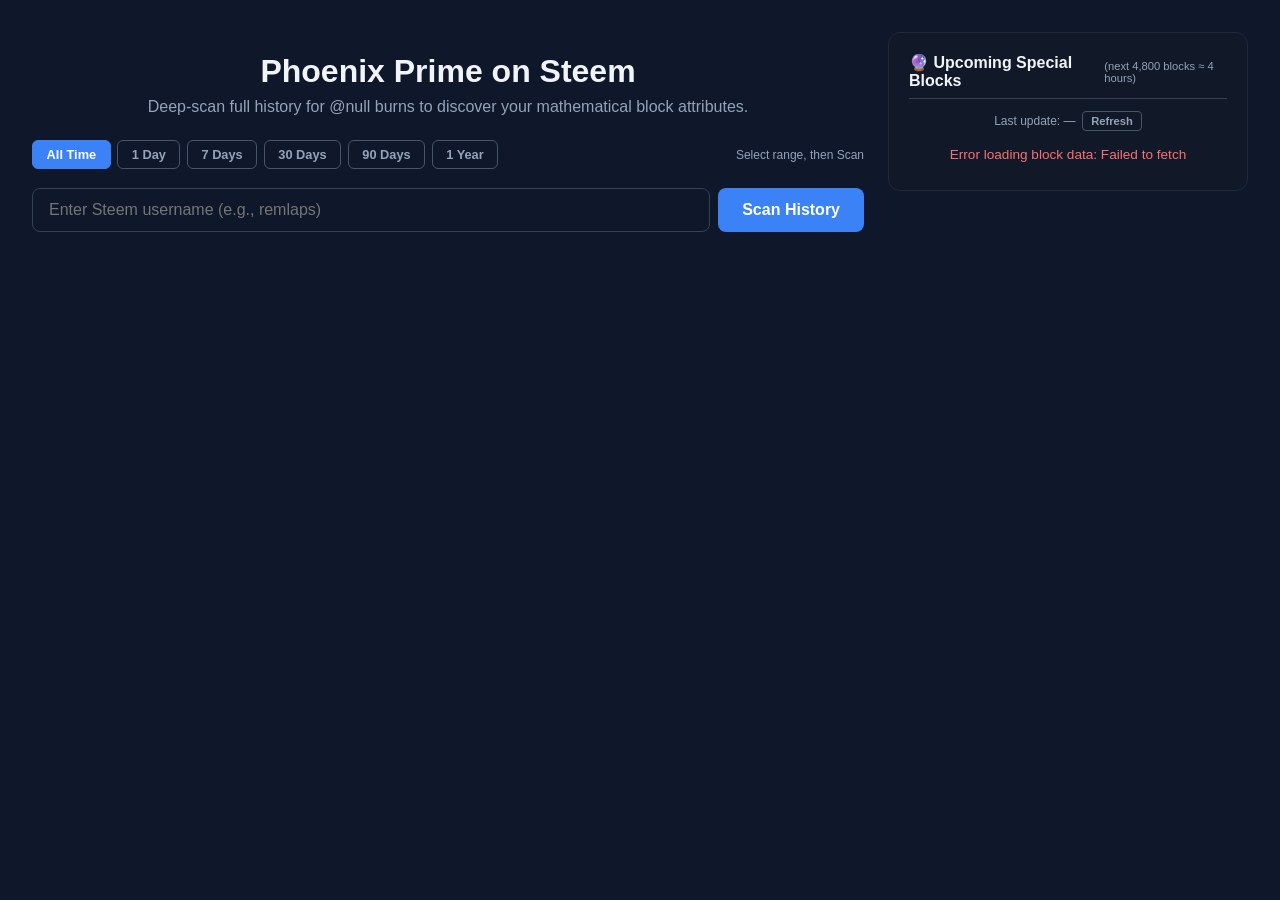
==== index.html @ 9757ebfd "refactor: parallelize burn-king scan with concurrent block fetching Replace sequential burn-king det" ====
<!DOCTYPE html>
<html lang="en">
<head>
    <meta charset="UTF-8">
    <meta name="viewport" content="width=device-width, initial-scale=1.0">
    <title>Phoenix Prime on Steem</title>
    <style>
        :root {
            --bg-color: #0f172a;
            --card-bg: #1e293b;
            --text-main: #f8fafc;
            --text-muted: #94a3b8;
            --accent: #3b82f6;
            --accent-gold: #f59e0b;
            --color-prime: #818cf8; --bg-prime: #1e1b4b; --border-prime: #4338ca;
            --color-fib: #34d399; --bg-fib: #064e3b; --border-fib: #047857;
            --color-mile: #fb923c; --bg-mile: #7c2d12; --border-mile: #9a3412;
            --color-bin: #4ade80; --bg-bin: #14532d; --border-bin: #15803d;
            --color-even: #a7f3d0; --bg-even: #065f46; --border-even: #047857;
            --color-odd: #fbcfe8; --bg-odd: #831843; --border-odd: #9d174d;
            --color-pal: #f472b6; --bg-pal: #500724; --border-pal: #701a75;
            --color-harshad: #67e8f9; --bg-harshad: #164e63; --border-harshad: #0e7490;
            --color-biclass: #c084fc; --bg-biclass: #3b0764; --border-biclass: #581c87;
            --color-radar: #38bdf8; --bg-radar: #0c4a6e; --border-radar: #0369a1;
            --color-happy: #34d399; --bg-happy: #14532d; --border-happy: #166534;
            --color-bookend: #93c5fd; --bg-bookend: #1e3a8a; --border-bookend: #1d4ed8;
            --color-mill: #f43f5e; --bg-mill: #4c0519; --border-mill: #9f1239;
            --color-zeroes4: #e2e8f0; --bg-zeroes4: #334155; --border-zeroes4: #475569;
            --color-zeroes5: #e2e8f0; --bg-zeroes5: #334155; --border-zeroes5: #475569;
            --color-zeroes6: #e2e8f0; --bg-zeroes6: #334155; --border-zeroes6: #475569;
            --color-zeroes7: #e2e8f0; --bg-zeroes7: #334155; --border-zeroes7: #475569;
            --color-zeroes8: #e2e8f0; --bg-zeroes8: #334155; --border-zeroes8: #475569;
            --color-kind5: #a855f7; --bg-kind5: #2e1065; --border-kind5: #6b21a8;
            --color-kind6: #a855f7; --bg-kind6: #2e1065; --border-kind6: #6b21a8;
            --color-kind7: #a855f7; --bg-kind7: #2e1065; --border-kind7: #6b21a8;
            --color-kind8: #a855f7; --bg-kind8: #2e1065; --border-kind8: #6b21a8;
            --color-kind9: #a855f7; --bg-kind9: #2e1065; --border-kind9: #6b21a8;
            --color-mirror3: #f97316; --bg-mirror3: #7c2d12; --border-mirror3: #9a3412;
            --color-mirror4: #f97316; --bg-mirror4: #7c2d12; --border-mirror4: #9a3412;
            --color-bookend4: #60a5fa; --bg-bookend4: #1e3a8a; --border-bookend4: #1d4ed8;
            --color-straight: #2dd4bf; --bg-straight: #134e4a; --border-straight: #0f766e;
            --color-straight-ext: #2dd4bf; --bg-straight-ext: #134e4a; --border-straight-ext: #0f766e;
            --color-unstraight5: #2dd4bf; --bg-unstraight5: #134e4a; --border-unstraight5: #0f766e;
            --color-unstraight-ext: #2dd4bf; --bg-unstraight-ext: #134e4a; --border-unstraight-ext: #0f766e;
            --color-fullhouse: #fbbf24; --bg-fullhouse: #451a03; --border-fullhouse: #78350f;
            --color-fullhouse-ext: #fbbf24; --bg-fullhouse-ext: #451a03; --border-fullhouse-ext: #78350f;
            --color-std: #cbd5e1; --bg-std: #334155; --border-std: #475569;
            --color-twin: #f0abfc; --bg-twin: #4a0e4e; --border-twin: #86198f;
        }
        * { box-sizing: border-box; }
        body { font-family: -apple-system, BlinkMacSystemFont, "Segoe UI", Roboto, sans-serif; background-color: var(--bg-color); color: var(--text-main); margin: 0; padding: 2rem; display: flex; justify-content: center; }
        .app-layout { display: flex; gap: 1.5rem; max-width: 1400px; width: 100%; align-items: flex-start; }
        .main-content { flex: 1; min-width: 0; }
        .sidebar { width: 360px; flex-shrink: 0; position: sticky; top: 2rem; max-height: calc(100vh - 4rem); overflow-y: auto; }
        .container { max-width: 1000px; width: 100%; }
        header { text-align: center; margin-bottom: 1.5rem; }
        h1 { margin-bottom: 0.5rem; color: #f1f5f9; }
        p { color: var(--text-muted); margin-top: 0; }
       .search-box { display: flex; gap: 0.5rem; margin-bottom: 0.75rem; flex-wrap: wrap; }
        input { flex: 1; min-width: 180px; padding: 0.75rem 1rem; border-radius: 0.5rem; border: 1px solid #334155; background-color: #0f172a; color: white; font-size: 1rem; }
        button { padding: 0.75rem 1.5rem; border-radius: 0.5rem; border: none; background-color: var(--accent); color: white; font-size: 1rem; font-weight: 600; cursor: pointer; }
        button:hover { background-color: #2563eb; }
        button:disabled { background-color: #475569; cursor: not-allowed; }
        .filter-bar { display: flex; gap: 0.4rem; margin-bottom: 1.2rem; flex-wrap: wrap; }
        .filter-btn { padding: 0.35rem 0.85rem; font-size: 0.8rem; font-weight: 600; border-radius: 0.375rem; border: 1px solid #475569; background-color: transparent; color: var(--text-muted); cursor: pointer; transition: all 0.15s ease; }
        .filter-btn:hover { border-color: var(--accent); color: var(--text-main); }
        .filter-btn.active { background-color: var(--accent); color: white; border-color: var(--accent); }
        .filter-btn:disabled { opacity: 0.4; cursor: not-allowed; }
       .summary-dashboard { background-color: #111827; border: 1px solid #1f2937; border-radius: 0.75rem; padding: 1.5rem; margin-bottom: 2rem; display: none; }
       .summary-title { font-size: 1.1rem; font-weight: 600; color: #f3f4f6; margin-bottom: 1rem; border-bottom: 1px solid #374151; padding-bottom: 0.5rem; }
       .summary-grid { display: grid; grid-template-columns: repeat(auto-fit, minmax(140px, 1fr)); gap: 0.75rem; }
       .summary-stat { background-color: var(--card-bg); border: 1px solid #334155; border-radius: 0.5rem; padding: 0.5rem; text-align: center; transition: opacity 0.2s ease; }
       .summary-stat.hidden-zero { display: none; }
       .stat-label { font-size: 0.7rem; font-weight: 700; text-transform: uppercase; letter-spacing: 0.05em; margin-bottom: 0.25rem; white-space: nowrap; overflow: hidden; text-overflow: ellipsis; }
       .stat-val { font-size: 1.25rem; font-weight: 700; }
       .lbl-total { color: #f8fafc; }.lbl-prime { color: var(--color-prime); }
       .lbl-fib { color: var(--color-fib); }.lbl-mile { color: var(--color-mile); }
       .lbl-bin { color: var(--color-bin); }.lbl-even { color: var(--color-even); }
       .lbl-odd { color: var(--color-odd); }.lbl-pal { color: var(--color-pal); }
       .lbl-harshad { color: var(--color-harshad); }.lbl-biclass { color: var(--color-biclass); }
       .lbl-radar { color: var(--color-radar); }.lbl-happy { color: var(--color-happy); }
       .lbl-bookend { color: var(--color-bookend); }.lbl-mill { color: var(--color-mill); }
        .lbl-zeroes4 { color: var(--color-zeroes4); }.lbl-zeroes5 { color: var(--color-zeroes5); }
        .lbl-zeroes6 { color: var(--color-zeroes6); }.lbl-zeroes7 { color: var(--color-zeroes7); }
        .lbl-zeroes8 { color: var(--color-zeroes8); }.lbl-kind5 { color: var(--color-kind5); }
       .lbl-kind6 { color: var(--color-kind6); }.lbl-kind7 { color: var(--color-kind7); }
       .lbl-kind8 { color: var(--color-kind8); }.lbl-kind9 { color: var(--color-kind9); }
       .lbl-mirror3 { color: var(--color-mirror3); }.lbl-mirror4 { color: var(--color-mirror4); }
       .lbl-bookend4 { color: var(--color-bookend4); }
       .lbl-straight { color: var(--color-straight); }
       .lbl-straight-ext { color: var(--color-straight-ext); }
       .lbl-unstraight5 { color: var(--color-unstraight5); }
       .lbl-unstraight-ext { color: var(--color-unstraight-ext); }
       .lbl-fullhouse { color: var(--color-fullhouse); }
       .lbl-fullhouse-ext { color: var(--color-fullhouse-ext); }
       .lbl-std { color: var(--color-std); }
       .lbl-twin { color: var(--color-twin); }
        .results-grid { display: grid; grid-template-columns: repeat(auto-fill, minmax(280px, 1fr)); gap: 1.5rem; }
        .card { background-color: var(--card-bg); border: 1px solid #334155; border-radius: 0.75rem; padding: 1.25rem; display: flex; flex-direction: column; gap: 0.75rem; box-shadow: 0 4px 6px -1px rgb(0 0 / 0.1); }
        .card.king { border-color: var(--accent-gold); box-shadow: 0 0 12px rgba(245, 158, 11, 0.2); }
        .card-top-row { display: flex; justify-content: space-between; align-items: center; }
        .crown-badge { background-color: rgba(245, 158, 11, 0.15); color: var(--accent-gold); padding: 0.2rem 0.5rem; border-radius: 0.25rem; font-size: 0.7rem; font-weight: 700; text-transform: uppercase; }
        .dominance-note { font-size: 0.78rem; color: var(--text-muted); background: rgba(0,0,0,0.2); padding: 0.4rem 0.5rem; border-radius: 0.375rem; }
        .block-num { font-size: 1.25rem; font-weight: 700; color: #e2e8f0; }
        .burn-val { font-family: monospace; font-size: 0.95rem; color: #38bdf8; }
        .badges-container { display: flex; flex-wrap: wrap; gap: 0.4rem; margin-top: 0.5rem; }
        .badge { font-size: 0.7rem; font-weight: 700; padding: 0.25rem 0.5rem; border-radius: 0.25rem; text-transform: uppercase; letter-spacing: 0.05em; }
        .badge-prime { background-color: var(--bg-prime); color: var(--color-prime); border: 1px solid var(--border-prime); }
        .badge-fib { background-color: var(--bg-fib); color: var(--color-fib); border: 1px solid var(--border-fib); }
        .badge-milestone { background-color: var(--bg-mile); color: var(--color-mile); border: 1px solid var(--border-mile); }
        .badge-binary { background-color: var(--bg-bin); color: var(--color-bin); border: 1px solid var(--border-bin); }
        .badge-twin { background-color: var(--bg-twin); color: var(--color-twin); border: 1px solid var(--border-twin); }
        .badge-even { background-color: var(--bg-even); color: var(--color-even); border: 1px solid var(--border-even); }
        .badge-odd { background-color: var(--bg-odd); color: var(--color-odd); border: 1px solid var(--border-odd); }
        .badge-pal { background-color: var(--bg-pal); color: var(--color-pal); border: 1px solid var(--border-pal); }
        .badge-harshad { background-color: var(--bg-harshad); color: var(--color-harshad); border: 1px solid var(--border-harshad); }
        .badge-biclass { background-color: var(--bg-biclass); color: var(--color-biclass); border: 1px solid var(--border-biclass); }
        .badge-radar { background-color: var(--bg-radar); color: var(--color-radar); border: 1px solid var(--border-radar); }
        .badge-happy { background-color: var(--bg-happy); color: var(--color-happy); border: 1px solid var(--border-happy); }
        .badge-bookend { background-color: var(--bg-bookend); color: var(--color-bookend); border: 1px solid var(--border-bookend); }
        .badge-mill { background-color: var(--bg-mill); color: var(--color-mill); border: 1px solid var(--border-mill); }
        .badge-zeroes4 { background-color: var(--bg-zeroes4); color: var(--color-zeroes4); border: 1px solid var(--border-zeroes4); }
        .badge-zeroes5 { background-color: var(--bg-zeroes5); color: var(--color-zeroes5); border: 1px solid var(--border-zeroes5); }
        .badge-zeroes6 { background-color: var(--bg-zeroes6); color: var(--color-zeroes6); border: 1px solid var(--border-zeroes6); }
        .badge-zeroes7 { background-color: var(--bg-zeroes7); color: var(--color-zeroes7); border: 1px solid var(--border-zeroes7); }
        .badge-zeroes8 { background-color: var(--bg-zeroes8); color: var(--color-zeroes8); border: 1px solid var(--border-zeroes8); }
       .badge-kind5 { background-color: var(--bg-kind5); color: var(--color-kind5); border: 1px solid var(--border-kind5); }
       .badge-kind6 { background-color: var(--bg-kind6); color: var(--color-kind6); border: 1px solid var(--border-kind6); }
       .badge-kind7 { background-color: var(--bg-kind7); color: var(--color-kind7); border: 1px solid var(--border-kind7); }
       .badge-kind8 { background-color: var(--bg-kind8); color: var(--color-kind8); border: 1px solid var(--border-kind8); }
       .badge-kind9 { background-color: var(--bg-kind9); color: var(--color-kind9); border: 1px solid var(--border-kind9); }
       .badge-mirror3 { background-color: var(--bg-mirror3); color: var(--color-mirror3); border: 1px solid var(--border-mirror3); }
       .badge-mirror4 { background-color: var(--bg-mirror4); color: var(--color-mirror4); border: 1px solid var(--border-mirror4); }
       .badge-bookend4 { background-color: var(--bg-bookend4); color: var(--color-bookend4); border: 1px solid var(--border-bookend4); }
       .badge-straight { background-color: var(--bg-straight); color: var(--color-straight); border: 1px solid var(--border-straight); }
       .badge-straight-ext { background-color: var(--bg-straight-ext); color: var(--color-straight-ext); border: 1px solid var(--border-straight-ext); }
       .badge-unstraight5 { background-color: var(--bg-unstraight5); color: var(--color-unstraight5); border: 1px solid var(--border-unstraight5); }
       .badge-unstraight-ext { background-color: var(--bg-unstraight-ext); color: var(--color-unstraight-ext); border: 1px solid var(--border-unstraight-ext); }
       .badge-fullhouse { background-color: var(--bg-fullhouse); color: var(--color-fullhouse); border: 1px solid var(--border-fullhouse); }
       .badge-fullhouse-ext { background-color: var(--bg-fullhouse-ext); color: var(--color-fullhouse-ext); border: 1px solid var(--border-fullhouse-ext); }
        .stat-label[title], .badge[title] { cursor: help; }
        .status { text-align: center; color: var(--text-muted); font-style: italic; margin-bottom: 1rem; }
        #toggle-zeroes-btn { margin-bottom: 1rem; }
        .progress-container { width: 100%; max-width: 500px; margin: 0 auto 1rem; background-color: var(--card-bg); border: 1px solid #334155; border-radius: 6px; height: 10px; overflow: hidden; display: none; }
        .progress-bar-fill { height: 100%; width: 0%; background-color: var(--accent); transition: width 0.15s ease-out; }
        .badges-meta-group { width: 100%; margin-bottom: 0.5rem; padding-bottom: 0.5rem; border-bottom: 1px solid #334155; }
        .badges-meta { font-size: 0.8rem; color: var(--text-muted); line-height: 1.4; }
        .badges-meta strong { color: var(--text-main); font-weight: 600; }
        /* Sidebar Styles */
        .sidebar-card { background-color: #111827; border: 1px solid #1f2937; border-radius: 0.75rem; padding: 1.25rem; margin-bottom: 1rem; }
        .sidebar-title { font-size: 1rem; font-weight: 700; color: #f1f5f9; margin-bottom: 0.75rem; border-bottom: 1px solid #374151; padding-bottom: 0.5rem; display: flex; align-items: center; gap: 0.5rem; }
        .sidebar-title .small { font-size: 0.7rem; font-weight: 400; color: var(--text-muted); }
        .sidebar-refresh { font-size: 0.75rem; color: var(--text-muted); text-align: center; margin-bottom: 0.5rem; }
        .sidebar-refresh button { font-size: 0.7rem; padding: 0.2rem 0.5rem; background-color: transparent; border: 1px solid #475569; color: var(--text-muted); border-radius: 0.25rem; cursor: pointer; }
        .sidebar-refresh button:hover { border-color: var(--accent); color: var(--text-main); }
        .sidebar-list { display: flex; flex-direction: column; gap: 0.5rem; }
        .sidebar-item { background-color: var(--card-bg); border: 1px solid #334155; border-radius: 0.5rem; padding: 0.6rem 0.75rem; display: flex; justify-content: space-between; align-items: flex-start; gap: 0.5rem; }
        .sidebar-item-block { font-weight: 700; font-size: 0.85rem; color: #e2e8f0; white-space: nowrap; }
        .sidebar-item-badges { display: flex; flex-wrap: wrap; gap: 0.25rem; justify-content: flex-end; }
        .sidebar-item-badges .badge { font-size: 0.6rem; padding: 0.15rem 0.35rem; }
        .sidebar-loading { color: var(--text-muted); font-size: 0.85rem; text-align: center; padding: 1rem 0; font-style: italic; }
        .sidebar-error { color: #f87171; font-size: 0.85rem; text-align: center; padding: 0.5rem 0; }
        .sidebar-summary { font-size: 0.75rem; color: var(--text-muted); margin-top: 0.5rem; padding-top: 0.5rem; border-top: 1px solid #374151; }
        .sidebar-summary span { color: var(--text-main); font-weight: 600; }
        /* Responsive: stack sidebar below on narrow screens */
        @media (max-width: 1100px) {
            .app-layout { flex-direction: column; }
            .sidebar { width: 100%; position: static; max-height: none; }
        }
    </style>
</head>
<body>
<div class="app-layout">
    <div class="main-content">
        <div class="container">
            <header>
                <h1>Phoenix Prime on Steem</h1>
                <p>Deep-scan full history for @null burns to discover your mathematical block attributes.</p>
            </header>
            <!-- Time Range Filter Buttons (visible before scan; sets the API query window) -->
            <div class="filter-bar" id="filter-bar">
                <button class="filter-btn active" data-days="0" onclick="setTimeRange(0)">All Time</button>
                <button class="filter-btn" data-days="1" onclick="setTimeRange(1)">1 Day</button>
                <button class="filter-btn" data-days="7" onclick="setTimeRange(7)">7 Days</button>
                <button class="filter-btn" data-days="30" onclick="setTimeRange(30)">30 Days</button>
                <button class="filter-btn" data-days="90" onclick="setTimeRange(90)">90 Days</button>
                <button class="filter-btn" data-days="365" onclick="setTimeRange(365)">1 Year</button>
                <span style="font-size:0.75rem;color:var(--text-muted);margin-left:auto;align-self:center;">Select range, then Scan</span>
            </div>
            <div class="search-box">
                <input type="text" id="username" placeholder="Enter Steem username (e.g., remlaps)" value="" onkeydown="if(event.key==='Enter')scanBurnHistory()">
                <button id="scan-btn" onclick="scanBurnHistory()">Scan History</button>
            </div>
            <div id="status" class="status"></div>
            <div id="progress-container" class="progress-container"><div id="progress-bar-fill" class="progress-bar-fill"></div></div>
            <div id="summary-dashboard" class="summary-dashboard">
                <div class="summary-title">Phoenix Prime Metrics Summary</div>
                <div id="summary-meta" style="display: flex; gap: 1.5rem; flex-wrap: wrap; margin: -0.25rem 0 0.75rem 0; font-size: 0.85rem; color: var(--text-muted);">
                    <span>Account: <strong id="summary-account" style="color: var(--text-main);">—</strong></span>
                    <span>Time Range: <strong id="summary-range" style="color: var(--text-main);">—</strong></span>
                </div>
                <p style="color: var(--text-muted); font-size: 0.8rem; margin: -0.5rem 0 1rem 0; font-style: italic;">Note: Blocks can have multiple mathematical/structural properties, so category counts may overlap (sum may exceed total).</p>
                <button id="toggle-zeroes-btn" onclick="toggleZeroEntries()" style="padding: 0.4rem 1rem; font-size: 0.8rem; margin-bottom: 1rem; background-color: #475569;">Hide Zero Entries</button>
                <div class="summary-grid">
                    <div class="summary-stat" style="border-color: #4b5563;"><div class="stat-label lbl-total" title="Total number of blocks where you were the BurnMaxxer.">Total Burned</div><div id="stat-total" class="stat-val">0</div></div>
                    <div class="summary-stat" style="border-color: var(--border-even);"><div class="stat-label lbl-even" title="Block number is evenly divisible by 2.">Even</div><div id="stat-even" class="stat-val">0</div></div>
                    <div class="summary-stat" style="border-color: var(--border-odd);"><div class="stat-label lbl-odd" title="Block number is not evenly divisible by 2.">Odd</div><div id="stat-odd" class="stat-val">0</div></div>
                    <div class="summary-stat" style="border-color: var(--border-pal);"><div class="stat-label lbl-pal" title="Block number reads the same forwards and backwards.">Palindrome</div><div id="stat-pal" class="stat-val">0</div></div>
                    <div class="summary-stat" style="border-color: var(--border-harshad);"><div class="stat-label lbl-harshad" title="Block number is divisible by the sum of its own digits.">Harshad</div><div id="stat-harshad" class="stat-val">0</div></div>
                    <div class="summary-stat" style="border-color: var(--border-biclass);"><div class="stat-label lbl-biclass" title="Block number uses exactly two distinct digits.">Bi-Class</div><div id="stat-biclass" class="stat-val">0</div></div>
                    <div class="summary-stat" style="border-color: var(--border-radar);"><div class="stat-label lbl-radar" title="Block number's first half equals its second half.">Radar</div><div id="stat-radar" class="stat-val">0</div></div>
                    <div class="summary-stat" style="border-color: var(--border-happy);"><div class="stat-label lbl-happy" title="Repeated sum-of-squares of digits eventually reaches 1.">Happy Block</div><div id="stat-happy" class="stat-val">0</div></div>
                    <div class="summary-stat" style="border-color: var(--border-bookend);"><div class="stat-label lbl-bookend" title="First 3 digits match the last 3 digits.">3-Dig Bookend</div><div id="stat-bookend" class="stat-val">0</div></div>
                    <div class="summary-stat" style="border-color: var(--border-mill);"><div class="stat-label lbl-mill" title="Block number is evenly divisible by 1000.">Millennium</div><div id="stat-mill" class="stat-val">0</div></div>
                    <div class="summary-stat" style="border-color: var(--border-zeroes4);"><div class="stat-label lbl-zeroes4" title="Block number ends with at least 4 trailing zeros.">4+ Zeroes</div><div id="stat-zeroes4" class="stat-val">0</div></div>
                    <div class="summary-stat" style="border-color: var(--border-zeroes5);"><div class="stat-label lbl-zeroes5" title="Block number ends with at least 5 trailing zeros.">5+ Zeroes</div><div id="stat-zeroes5" class="stat-val">0</div></div>
                    <div class="summary-stat" style="border-color: var(--border-zeroes6);"><div class="stat-label lbl-zeroes6" title="Block number ends with at least 6 trailing zeros.">6+ Zeroes</div><div id="stat-zeroes6" class="stat-val">0</div></div>
                    <div class="summary-stat" style="border-color: var(--border-zeroes7);"><div class="stat-label lbl-zeroes7" title="Block number ends with at least 7 trailing zeros.">7+ Zeroes</div><div id="stat-zeroes7" class="stat-val">0</div></div>
                    <div class="summary-stat" style="border-color: var(--border-zeroes8);"><div class="stat-label lbl-zeroes8" title="Block number ends with at least 8 trailing zeros.">8+ Zeroes</div><div id="stat-zeroes8" class="stat-val">0</div></div>
                    <div class="summary-stat" style="border-color: var(--border-kind5);"><div class="stat-label lbl-kind5" title="A single digit appears at least 5 times in the block number.">5+ Of A Kind</div><div id="stat-kind5" class="stat-val">0</div></div>
                    <div class="summary-stat" style="border-color: var(--border-kind6);"><div class="stat-label lbl-kind6" title="A single digit appears at least 6 times in the block number.">6+ Of A Kind</div><div id="stat-kind6" class="stat-val">0</div></div>
                    <div class="summary-stat" style="border-color: var(--border-kind7);"><div class="stat-label lbl-kind7" title="A single digit appears at least 7 times in the block number.">7+ Of A Kind</div><div id="stat-kind7" class="stat-val">0</div></div>
                    <div class="summary-stat" style="border-color: var(--border-kind8);"><div class="stat-label lbl-kind8" title="A single digit appears at least 8 times in the block number.">8+ Of A Kind</div><div id="stat-kind8" class="stat-val">0</div></div>
                    <div class="summary-stat" style="border-color: var(--border-kind9);"><div class="stat-label lbl-kind9" title="A single digit appears at least 9 times in the block number.">9+ Of A Kind</div><div id="stat-kind9" class="stat-val">0</div></div>
                    <div class="summary-stat" style="border-color: var(--border-bookend4);"><div class="stat-label lbl-bookend4" title="First 4 digits match the last 4 digits.">4-Dig Bookend</div><div id="stat-bookend4" class="stat-val">0</div></div>
                    <div class="summary-stat" style="border-color: var(--border-mirror3);"><div class="stat-label lbl-mirror3" title="3-digit mirrored straight (e.g., 123321 or 321123).">Mirror 3-Straight</div><div id="stat-mirror3" class="stat-val">0</div></div>
                    <div class="summary-stat" style="border-color: var(--border-mirror4);"><div class="stat-label lbl-mirror4" title="4-digit ascending/descending straight followed by same in reverse (e.g., 1234321, 43211234).">Mirror 4-Straight</div><div id="stat-mirror4" class="stat-val">0</div></div>
                    <div class="summary-stat" style="border-color: var(--border-straight);"><div class="stat-label lbl-straight" title="Block number contains 5 consecutive ascending or descending digits (e.g., 12345, 54321).">Straight</div><div id="stat-straight" class="stat-val">0</div></div>
                    <div class="summary-stat" style="border-color: var(--border-straight-ext);"><div class="stat-label lbl-straight-ext" title="Block number contains 6 consecutive ascending or descending digits.">Straight-6</div><div id="stat-straight6" class="stat-val">0</div></div>
                    <div class="summary-stat" style="border-color: var(--border-straight-ext);"><div class="stat-label lbl-straight-ext" title="Block number contains 7 consecutive ascending or descending digits.">Straight-7</div><div id="stat-straight7" class="stat-val">0</div></div>
                    <div class="summary-stat" style="border-color: var(--border-straight-ext);"><div class="stat-label lbl-straight-ext" title="Block number contains 8 consecutive ascending or descending digits.">Straight-8</div><div id="stat-straight8" class="stat-val">0</div></div>
                    <div class="summary-stat" style="border-color: var(--border-straight-ext);"><div class="stat-label lbl-straight-ext" title="Block number contains 9 consecutive ascending or descending digits.">Straight-9</div><div id="stat-straight9" class="stat-val">0</div></div>
                    <div class="summary-stat" style="border-color: var(--border-unstraight5);"><div class="stat-label lbl-unstraight5" title="Block number contains 5 non-consecutive digits that form a straight (e.g., 35142 contains 1,2,3,4,5).">UnStr 5</div><div id="stat-unstraight5" class="stat-val">0</div></div>
                    <div class="summary-stat" style="border-color: var(--border-unstraight-ext);"><div class="stat-label lbl-unstraight-ext" title="Block number contains 6 non-consecutive digits that form a straight (e.g., 546372 contains 2,3,4,5,6,7).">UnStr 6</div><div id="stat-unstraight6" class="stat-val">0</div></div>
                    <div class="summary-stat" style="border-color: var(--border-unstraight-ext);"><div class="stat-label lbl-unstraight-ext" title="Block number contains 7 non-consecutive digits that form a straight.">UnStr 7</div><div id="stat-unstraight7" class="stat-val">0</div></div>
                    <div class="summary-stat" style="border-color: var(--border-unstraight-ext);"><div class="stat-label lbl-unstraight-ext" title="Block number contains 8 non-consecutive digits that form a straight.">UnStr 8</div><div id="stat-unstraight8" class="stat-val">0</div></div>
                    <div class="summary-stat" style="border-color: var(--border-unstraight-ext);"><div class="stat-label lbl-unstraight-ext" title="Block number contains 9 non-consecutive digits that form a straight.">UnStr 9</div><div id="stat-unstraight9" class="stat-val">0</div></div>
                    <div class="summary-stat" style="border-color: var(--border-fullhouse);"><div class="stat-label lbl-fullhouse" title="3 of one digit and 2 of another (e.g., 33344, 55522).">Full House 3-2</div><div id="stat-fullhouse" class="stat-val">0</div></div>
                    <div class="summary-stat" style="border-color: var(--border-fullhouse-ext);"><div class="stat-label lbl-fullhouse-ext" title="4+3 of two distinct digits.">Full House 4-3</div><div id="stat-fullhouse-ext" class="stat-val">0</div></div>
                    <div class="summary-stat" style="border-color: var(--border-straight-ext);"><div class="stat-label lbl-straight-ext" title="5+4 of two distinct digits.">Full House 5-4</div><div id="stat-fullhouse5-4" class="stat-val">0</div></div>
                    <div class="summary-stat" style="border-color: var(--border-prime);"><div class="stat-label lbl-prime" title="Block number has no positive divisors other than 1 and itself.">Phoenix Prime</div><div id="stat-prime" class="stat-val">0</div></div>
                    <div class="summary-stat" style="border-color: var(--border-twin);"><div class="stat-label lbl-twin" title="Block number p where p-2 or p+2 is also prime (twin prime).">Twin Prime</div><div id="stat-twin" class="stat-val">0</div></div>
                    <div class="summary-stat" style="border-color: var(--border-fib);"><div class="stat-label lbl-fib" title="Block number is part of the Fibonacci sequence.">Fibonacci</div><div id="stat-fib" class="stat-val">0</div></div>
                    <div class="summary-stat" style="border-color: var(--border-mile);"><div class="stat-label lbl-mile" title="Block number is evenly divisible by 100.">Century</div><div id="stat-mile" class="stat-val">0</div></div>
                    <div class="summary-stat" style="border-color: var(--border-bin);"><div class="stat-label lbl-bin" title="Block number consists only of digits 0 and 1.">Binary</div><div id="stat-bin" class="stat-val">0</div></div>
                    <div class="summary-stat" style="border-color: var(--border-std);"><div class="stat-label lbl-std" title="Block has no special mathematical or structural traits.">Standard</div><div id="stat-std" class="stat-val">0</div></div>
                    <div class="summary-stat" style="border-color: var(--accent-gold);"><div class="stat-label" style="color: var(--accent-gold);" title="You burned more of this asset than any other account in this block.">BurnMaxxer</div><div id="stat-king" class="stat-val">0</div></div>
                </div>
            </div>
            <div id="results" class="results-grid"></div>
        </div>
    </div>
    <!-- Sidebar -->
    <div class="sidebar">
        <div class="sidebar-card">
            <div class="sidebar-title">🔮 Upcoming Special Blocks <span class="small">(next 4,800 blocks ≈ 4 hours)</span></div>
            <div class="sidebar-refresh">Last update: <span id="sidebar-timestamp">—</span> &nbsp;<button onclick="loadUpcomingBlocks()">Refresh</button></div>
            <div id="sidebar-content">
                <div class="sidebar-loading">Loading upcoming blocks...</div>
            </div>
            <div id="sidebar-summary" class="sidebar-summary" style="display:none;">Total special blocks found: <span id="sidebar-total">0</span></div>
        </div>
    </div>
</div>

<script>
    let hideZeroEntries = false;
    // Stored data for filtering
    let allCardsData = [];
    let activeFilterDays = 0;

    function toggleZeroEntries() {
        hideZeroEntries = !hideZeroEntries;
        const btn = document.getElementById('toggle-zeroes-btn');
        const stats = document.querySelectorAll('.summary-stat');
        btn.innerText = hideZeroEntries ? 'Show Zero Entries' : 'Hide Zero Entries';
        stats.forEach(stat => {
            const valDiv = stat.querySelector('.stat-val');
            if (valDiv && parseInt(valDiv.innerText.replace(/,/g, '')) === 0) {
                if (hideZeroEntries) {
                    stat.classList.add('hidden-zero');
                } else {
                    stat.classList.remove('hidden-zero');
                }
            }
        });
    }

    // ---------- Mathematical helper functions (unchanged) ----------
    function isPrime(num){if(num<=1)return false;if(num<=3)return true;if(num%2===0||num%3===0)return false;for(let i=5;i*i<=num;i+=6){if(num%i===0||num%(i+2)===0)return false}return true}
    function isTwinPrime(num){return isPrime(num)&&(isPrime(num-2)||isPrime(num+2))}
    function isPerfectSquare(x){let s=parseInt(Math.sqrt(x));return s*s===x}
    function isFibonacci(num){return isPerfectSquare(5*num*num+4)||isPerfectSquare(5*num*num-4)}
    function isBinary(num){return /^[01]+$/.test(num.toString())}
    function isMilestone(num){return num%100===0}
    function isPalindrome(str){return str===str.split('').reverse().join('')}
    function isHarshad(num,str){let sum=0;for(let i=0;i<str.length;i++)sum+=parseInt(str[i]);return sum>0&&num%sum===0}
    function isBiClass(str){return new Set(str.split('')).size===2}
    function isRadar(str){if(str.length%2!==0)return false;const half=str.length/2;return str.substring(0,half)===str.substring(half)}
    function isHappyNumber(num){let seen=new Set();while(num!==1&&!seen.has(num)){seen.add(num);let sum=0;while(num>0){let digit=num%10;sum+=digit*digit;num=Math.floor(num/10)}num=sum}return num===1}
    function is3DigitBookend(str){if(str.length<6)return false;return str.substring(0,3)===str.substring(str.length-3)}
    function is4DigitBookend(str){if(str.length<8)return false;return str.substring(0,4)===str.substring(str.length-4)}
    function isAscendingRun(digits){for(let i=1;i<digits.length;i++){if(digits[i]!==digits[i-1]+1)return false}return true}
    function isDescendingRun(digits){for(let i=1;i<digits.length;i++){if(digits[i]!==digits[i-1]-1)return false}return true}
    function isMirror3Straight(str){if(str.length<6)return false;for(let start=0;start<=str.length-6;start++){const a=+str[start],b=+str[start+1],c=+str[start+2];if(!(isAscendingRun([a,b,c])||isDescendingRun([a,b,c])))continue;if(+str[start+3]===c&&+str[start+4]===b&&+str[start+5]===a)return true}return false}
    function isMirror4Straight(str){if(str.length<8)return false;for(let start=0;start<=str.length-8;start++){const a=+str[start],b=+str[start+1],c=+str[start+2],d=+str[start+3];if(!(isAscendingRun([a,b,c,d])||isDescendingRun([a,b,c,d])))continue;if(+str[start+4]===d&&+str[start+5]===c&&+str[start+6]===b&&+str[start+7]===a)return true}return false}
    function isMillennium(num){return num%1000===0}
    function countTrailingZeroes(str){const match=str.match(/0+$/);return match?match[0].length:0}
    function countMaxSameDigit(str){const counts={};for(let char of str){counts[char]=(counts[char]||0)+1}let max=0;for(let char in counts){if(counts[char]>max)max=counts[char]}return max}
    function longestConsecutiveRun(str){const d=str.split('').map(Number);let best=1;let curA=1;let curD=1;for(let i=1;i<d.length;i++){if(d[i]===d[i-1]+1){curA++;curD=1}else if(d[i]===d[i-1]-1){curD++;curA=1}else{curA=1;curD=1}if(curA>best)best=curA;if(curD>best)best=curD}return best}
    function hasUnorderedStraight(str, minLen){const unique=[...new Set(str.split('').map(Number))].sort((a,b)=>a-b);if(unique.length<minLen)return false;let best=1;let cur=1;for(let i=1;i<unique.length;i++){if(unique[i]===unique[i-1]+1){cur++;if(cur>best)best=cur}else{cur=1}if(best>=minLen)return true}return best>=minLen}
    function hasUnorderedStraight5(str){return hasUnorderedStraight(str,5)}
    function hasUnorderedStraight6(str){return hasUnorderedStraight(str,6)}
    function hasUnorderedStraight7(str){return hasUnorderedStraight(str,7)}
    function hasUnorderedStraight8(str){return hasUnorderedStraight(str,8)}
    function hasUnorderedStraight9(str){return hasUnorderedStraight(str,9)}
    function isFullHouse(str){const counts={};for(let char of str){counts[char]=(counts[char]||0)+1}const vals=Object.values(counts).sort((a,b)=>b-a);if(vals.length>=2){const a=vals[0],b=vals[1];if(a===3&&b===2)return true}return false}
    function isExtendedFullHouse(str){const counts={};for(let char of str){counts[char]=(counts[char]||0)+1}const vals=Object.values(counts).sort((a,b)=>b-a);if(vals.length>=2){const a=vals[0],b=vals[1];if(a>=4&&b>=3)return true;if(a>=5&&b>=4)return true}return false}
    function isFullHouse54(str){const counts={};for(let char of str){counts[char]=(counts[char]||0)+1}const vals=Object.values(counts).sort((a,b)=>b-a);if(vals.length>=2){const a=vals[0],b=vals[1];if(a>=5&&b>=4)return true;if(a>=6&&b>=5)return true}return false}
    const sleep=ms=>new Promise(r=>setTimeout(r,ms));
    // Run an async worker over items with a bounded number of concurrent tasks.
    async function runPool(items, concurrency, worker, onProgress){
        let idx=0;
        const results=new Array(items.length);
        async function runner(){
            while(true){
                const i=idx++;
                if(i>=items.length)return;
                results[i]=await worker(items[i], i);
                if(onProgress) onProgress(i, results[i]);
            }
        }
        const n=Math.max(1,Math.min(concurrency, items.length));
        const runners=[];
        for(let k=0;k<n;k++) runners.push(runner());
        await Promise.all(runners);
        return results;
    }
    function formatBlockTime(ts){
        if(ts===null||typeof ts==='undefined')return 'Unknown';
        const raw=String(ts).trim();
        let d;
        if(/^\d+$/.test(raw)){
            const num=Number(raw);
            d=new Date(raw.length>=13?num:num*1000);
        }else{
            const iso=raw.endsWith('Z')?raw:raw+'Z';
            d=new Date(iso);
            if(isNaN(d.getTime()))d=new Date(raw);
        }
        if(isNaN(d.getTime()))return raw;
        const pad=n=>String(n).padStart(2,'0');
        const y=d.getUTCFullYear();const mo=pad(d.getUTCMonth()+1);const day=pad(d.getUTCDate());
        const h=pad(d.getUTCHours());const mi=pad(d.getUTCMinutes());const se=pad(d.getUTCSeconds());
        return `${y}-${mo}-${day} ${h}:${mi}:${se} UTC`;
    }
    function resolveColIdx(cols,name,fallback){if(Array.isArray(cols)){const idx=cols.indexOf(name);return idx===-1?fallback:idx}else if(cols&&typeof cols==='object'){if(typeof cols[name]!=='undefined')return cols[name];const idx=Object.keys(cols).indexOf(name);return idx===-1?fallback:idx}return fallback}

    async function getBlockNumberByTime(timestamp){
        try{
            const url=`https://sds0.steemworld.org/chain_api/getBlockInfoByTime/${timestamp}`;
            const resp=await fetch(url);
            const data=await resp.json();
            if(data&&data.result&&typeof data.result.block_num==='number')return data.result.block_num;
        }catch(e){console.error('Block lookup error:',e)}
        return null;
    }
    function resolveTimestampSeconds(ts) {
        if (ts === null || typeof ts === 'undefined') return null;
        if (typeof ts === 'number') {
            return ts > 1e12 ? Math.floor(ts / 1000) : ts;
        }
        if (typeof ts === 'string' && /^\d+$/.test(ts)) {
            const num = Number(ts);
            return num > 1e12 ? Math.floor(num / 1000) : num;
        }
        const iso = ts.endsWith('Z') ? ts : ts + 'Z';
        const d = new Date(iso);
        return isNaN(d.getTime()) ? null : Math.floor(d.getTime() / 1000);
    }

    // Concurrent, rate-respecting settings for the Steemworld block calls.
    const BLOCKS_CONCURRENCY=6;      // max simultaneous in-flight requests
    const BLOCKS_REQ_SPACING_MS=105;  // minimum gap enforced between request dispatches

    async function fetchUserBurnKings(username, statusDiv, days){
        const limit=1000;let offset=0;
        const cutoff = days > 0 ? Math.floor(Date.now() / 1000) - days * 86400 : 0;
        const progressContainer=document.getElementById('progress-container');
        const progressBarFill=document.getElementById('progress-bar-fill');
        if(progressContainer)progressContainer.style.display='block';
        if(progressBarFill)progressBarFill.style.width='0%';

        // ---- Phase 1: gather all of the user's @null burns (paginated, sequential is fine/cheap) ----
        const burns=[];
        let cutoffReached=false;
        while(true){
            statusDiv.innerText=`Collecting @null burns (${burns.length.toLocaleString()} found)...`;
            const url=`https://sds.steemworld.org/transfers_api/getTransfersByTypeFromTo/transfer/${username}/null/time/DESC/${limit}/${offset}`;
            const resp=await fetch(url);const data=await resp.json();
            if(!data||!data.result||!Array.isArray(data.result.rows))break;
            const rows=data.result.rows;const cols=data.result.cols;
            const timeIdx=resolveColIdx(cols,'time',0);const amountIdx=resolveColIdx(cols,'amount',3);const unitIdx=resolveColIdx(cols,'unit',4);
            for(const row of rows){
                const timestamp=row[timeIdx];
                const amountRaw=row[amountIdx];
                const unit=row[unitIdx];
                if(timestamp===null||timestamp===undefined)continue;
                let amount=parseFloat(amountRaw)||0;
                if(amount<=0)continue;
                if(days>0){
                    const t=resolveTimestampSeconds(timestamp);
                    if(t!==null&&t<cutoff){cutoffReached=true;break;}
                }
                burns.push({timestamp,amount,unit});
                if(progressBarFill){
                    const overallPct=Math.min(40, Math.round((burns.length / Math.max(1, limit)) * 40));
                    progressBarFill.style.width=overallPct+'%';
                }
            }
            if(cutoffReached)break;
            if(rows.length<limit)break;
            offset+=limit;
            await sleep(40);
        }

        if(burns.length===0){
            if(progressBarFill)progressBarFill.style.width='100%';
            if(progressContainer)setTimeout(()=>{progressContainer.style.display='none';},400);
            return [];
        }

        // Process each burn end-to-end in a single parallel pass:
        // resolve block -> fetch block transactions -> evaluate dominance.
        const seenTs=new Set();
        const uniqueBurns=[];
        for(const b of burns){
            if(seenTs.has(b.timestamp))continue;
            seenTs.add(b.timestamp);
            uniqueBurns.push(b);
        }
        statusDiv.innerText=`Resolving & scanning blocks (${uniqueBurns.length.toLocaleString()} burn(s))...`;
        let lastDispatch=0;
        let done=0;
        const kingBlocks=[];
        await runPool(uniqueBurns, BLOCKS_CONCURRENCY, async (b)=>{
            const now=Date.now();
            const wait=Math.max(0, BLOCKS_REQ_SPACING_MS-(now-lastDispatch));
            if(wait>0)await sleep(wait);
            lastDispatch=Date.now();
            const raw=await getBlockNumberByTime(b.timestamp);
            if(raw===null)return null;
            const blockNum=raw+1; // step 2
            let txs=[];
            try{
                const bnWait=Math.max(0, BLOCKS_REQ_SPACING_MS-(now-lastDispatch));
                if(bnWait>0)await sleep(bnWait);
                lastDispatch=Date.now();
                const blockResp=await fetch(`https://sds.steemworld.org/blocks_api/getTransactionsInBlock/${blockNum}`);
                const blockData=await blockResp.json();
                txs=(blockData&&blockData.result)?blockData.result:[];
            }catch(e){console.error('Block fetch error:',e);return null;}
            // 4. Check dominance per asset.
            const burnMap={};
            for(const tx of txs){
                if(!tx.operations||!Array.isArray(tx.operations))continue;
                for(const op of tx.operations){
                    if(op[0]!=='transfer')continue;
                    const td=op[1];
                    if(td.to!=='null')continue;
                    const parts=String(td.amount).split(' ');
                    const amt=parseFloat(parts[0])||0;const sym=parts[1];
                    const key=`${td.from}|${sym}`;
                    burnMap[key]=(burnMap[key]||0)+amt;
                }
            }
            const userKey=`${username}|${b.unit}`;
            const userTotal=(burnMap[userKey]!==undefined)?burnMap[userKey]:b.amount;
            let isHighest=true;let kingAccount=username;let maxBurn=userTotal;
            for(const [key,total] of Object.entries(burnMap)){
                const sym=key.split('|')[1];
                if(sym!==b.unit)continue;
                if(total>maxBurn){maxBurn=total;kingAccount=key.split('|')[0];isHighest=false;}
            }
            if(isHighest){
                const competitors=Object.keys(burnMap).filter(k=>k.split('|')[1]===b.unit).length;
                // 5. Use original timestamp + 3s instead of block expiration.
                const adjustedTimestamp=(typeof b.timestamp==='number'?b.timestamp:parseInt(b.timestamp)) + 3;
                return {
                    item:{timestamp:adjustedTimestamp,burnAmount:`${b.amount} ${b.unit}`,blockNum},
                    dominance:{isHighest,kingAccount,maxBurn,competitorsCount:competitors},
                    username
                };
            }
            return null;
        }, async (i,res)=>{
            done++;
            if(progressBarFill){
                const pct=Math.min(95, Math.round((done/uniqueBurns.length)*95));
                progressBarFill.style.width=pct+'%';
            }
            if(res){
                kingBlocks.push(res);
                statusDiv.innerText=`Resolving & scanning blocks (${done}/${uniqueBurns.length}, ${kingBlocks.length.toLocaleString()} king(s) so far)...`;
            }
        });
        statusDiv.innerText=`Found ${kingBlocks.length.toLocaleString()} burn-king block(s).`;
        if(progressBarFill)progressBarFill.style.width='100%';
        if(progressContainer)setTimeout(()=>{progressContainer.style.display='none';},400);
        return kingBlocks;
    }

    // ---------- Time Range Selection (before scan) ----------
    let selectedTimeRangeDays = 0;

    function setTimeRange(days) {
        selectedTimeRangeDays = days;
        document.querySelectorAll('#filter-bar .filter-btn').forEach(btn => {
            btn.classList.toggle('active', parseInt(btn.dataset.days) === days);
        });
    }

    // ---------- Filtering (post-scan) ----------
    function applyFilter(days) {
        activeFilterDays = days;
        document.querySelectorAll('.filter-btn').forEach(btn => {
            btn.classList.toggle('active', parseInt(btn.dataset.days) === days);
        });
        const resultsDiv = document.getElementById('results');
        resultsDiv.innerHTML = '';
        const now = Date.now();
        const cutoff = days > 0 ? now - days * 86400000 : 0;
        let filtered = allCardsData;
        if (days > 0) {
            filtered = allCardsData.filter(item => {
                const ts = item.timestamp;
                if (!ts) return false;
                let t;
                if (typeof ts === 'number') {
                    t = ts;
                    // SDS API returns seconds-based timestamps; convert to ms for Date.now() comparison
                    if (t < 1e12) t *= 1000;
                } else if (typeof ts === 'string' && /^\d+$/.test(ts)) {
                    t = Number(ts);
                    if (t < 1e12) t *= 1000;
                } else {
                    t = new Date(ts + (ts.endsWith('Z') ? '' : 'Z')).getTime();
                }
                if (isNaN(t)) return false;
                return t >= cutoff;
            });
        }
        filtered.forEach(item => {
            const card = buildCardElement(item);
            resultsDiv.appendChild(card);
        });
        document.getElementById('status').innerText = `Showing ${filtered.length} block(s)${days > 0 ? ` from the last ${days} day(s)` : ' (all time)'}.`;
    }

    function buildCardElement(item) {
        const n = item.blockNum;
        const s = n.toString();
        let badgeHTML = '';
        let hasSpecialTrait = false;
        if (n % 2 === 0) { badgeHTML += '<span class="badge badge-even" title="Block number is evenly divisible by 2.">Even Block</span>'; }
        else { badgeHTML += '<span class="badge badge-odd" title="Block number is not evenly divisible by 2.">Odd Block</span>'; }
        if (isPalindrome(s)) { badgeHTML += '<span class="badge badge-pal" title="Block number reads the same forwards and backwards.">Palindrome</span>'; hasSpecialTrait = true; }
        if (isHarshad(n,s)) { badgeHTML += '<span class="badge badge-harshad" title="Block number is divisible by the sum of its own digits.">Harshad</span>'; hasSpecialTrait = true; }
        if (isBiClass(s)) { badgeHTML += '<span class="badge badge-biclass" title="Block number uses exactly two distinct digits.">Bi-Class</span>'; hasSpecialTrait = true; }
        if (isRadar(s)) { badgeHTML += '<span class="badge badge-radar" title="Block number&#39;s first half equals its second half.">Radar</span>'; hasSpecialTrait = true; }
        if (isHappyNumber(n)) { badgeHTML += '<span class="badge badge-happy" title="Repeated sum-of-squares of digits eventually reaches 1.">Happy Block</span>'; hasSpecialTrait = true; }
        if (is3DigitBookend(s)) { badgeHTML += '<span class="badge badge-bookend" title="First 3 digits match the last 3 digits.">3-Dig Bookend</span>'; hasSpecialTrait = true; }
        if (isMillennium(n)) { badgeHTML += '<span class="badge badge-mill" title="Block number is evenly divisible by 1000.">Millennium</span>'; hasSpecialTrait = true; }
        const tz = countTrailingZeroes(s);
        if (tz >= 4) { badgeHTML += '<span class="badge badge-zeroes4" title="Block number ends with at least 4 trailing zeros.">4+ Zeroes</span>'; hasSpecialTrait = true; }
        if (tz >= 5) { badgeHTML += '<span class="badge badge-zeroes5" title="Block number ends with at least 5 trailing zeros.">5+ Zeroes</span>'; hasSpecialTrait = true; }
        if (tz >= 6) { badgeHTML += '<span class="badge badge-zeroes6" title="Block number ends with at least 6 trailing zeros.">6+ Zeroes</span>'; hasSpecialTrait = true; }
        if (tz >= 7) { badgeHTML += '<span class="badge badge-zeroes7" title="Block number ends with at least 7 trailing zeros.">7+ Zeroes</span>'; hasSpecialTrait = true; }
        if (tz >= 8) { badgeHTML += '<span class="badge badge-zeroes8" title="Block number ends with at least 8 trailing zeros.">8+ Zeroes</span>'; hasSpecialTrait = true; }
        const mcd = countMaxSameDigit(s);
        if (mcd >= 5) { badgeHTML += '<span class="badge badge-kind5" title="A single digit appears at least 5 times in the block number.">5+ Of A Kind</span>'; hasSpecialTrait = true; }
        if (mcd >= 6) { badgeHTML += '<span class="badge badge-kind6" title="A single digit appears at least 6 times in the block number.">6+ Of A Kind</span>'; hasSpecialTrait = true; }
        if (mcd >= 7) { badgeHTML += '<span class="badge badge-kind7" title="A single digit appears at least 7 times in the block number.">7+ Of A Kind</span>'; hasSpecialTrait = true; }
        if (mcd >= 8) { badgeHTML += '<span class="badge badge-kind8" title="A single digit appears at least 8 times in the block number.">8+ Of A Kind</span>'; hasSpecialTrait = true; }
        if (mcd >= 9) { badgeHTML += '<span class="badge badge-kind9" title="A single digit appears at least 9 times in the block number.">9+ Of A Kind</span>'; hasSpecialTrait = true; }
        if (is4DigitBookend(s)) { badgeHTML += '<span class="badge badge-bookend4" title="First 4 digits match the last 4 digits.">4-Dig Bookend</span>'; hasSpecialTrait = true; }
        if (isMirror3Straight(s)) { badgeHTML += '<span class="badge badge-mirror3" title="3-digit mirrored straight (e.g., 123321 or 321123).">Mirror 3-Straight</span>'; hasSpecialTrait = true; }
        if (isMirror4Straight(s)) { badgeHTML += '<span class="badge badge-mirror4" title="4-digit ascending/descending straight followed by same in reverse (e.g., 1234321, 43211234).">Mirror 4-Straight</span>'; hasSpecialTrait = true; }
        const run = longestConsecutiveRun(s);
        if (run === 5) { badgeHTML += '<span class="badge badge-straight" title="Block number contains 5 consecutive ascending or descending digits.">Straight</span>'; hasSpecialTrait = true; }
        else if (run >= 6) { badgeHTML += `<span class="badge badge-straight-ext" title="Block number contains ${run} consecutive ascending or descending digits.">Straight-${run}</span>`; hasSpecialTrait = true; }
        if (isFullHouse(s)) { badgeHTML += '<span class="badge badge-fullhouse" title="3 of one digit and 2 of another (e.g., 33344, 55522).">Full House 3-2</span>'; hasSpecialTrait = true; }
        if (isExtendedFullHouse(s)) { badgeHTML += '<span class="badge badge-fullhouse-ext" title="4 of one digit and 3 of another.">Full House 4-3</span>'; hasSpecialTrait = true; }
        if (isFullHouse54(s)) { badgeHTML += '<span class="badge badge-straight-ext" title="5 of one digit and 4 of another.">Full House 5-4</span>'; hasSpecialTrait = true; }
        if (hasUnorderedStraight5(s)) { badgeHTML += '<span class="badge badge-unstraight5" title="Block number contains 5 non-consecutive digits that form a straight (e.g., 35142 contains 1,2,3,4,5).">Unordered Straight 5</span>'; hasSpecialTrait = true; }
        if (hasUnorderedStraight6(s)) { badgeHTML += '<span class="badge badge-unstraight-ext" title="Block number contains 6 non-consecutive digits that form a straight (e.g., 546372 contains 2,3,4,5,6,7).">Unordered Straight 6</span>'; hasSpecialTrait = true; }
        if (hasUnorderedStraight7(s)) { badgeHTML += '<span class="badge badge-unstraight-ext" title="Block number contains 7 non-consecutive digits that form a straight.">Unordered Straight 7</span>'; hasSpecialTrait = true; }
        if (hasUnorderedStraight8(s)) { badgeHTML += '<span class="badge badge-unstraight-ext" title="Block number contains 8 non-consecutive digits that form a straight.">Unordered Straight 8</span>'; hasSpecialTrait = true; }
        if (hasUnorderedStraight9(s)) { badgeHTML += '<span class="badge badge-unstraight-ext" title="Block number contains 9 non-consecutive digits that form a straight.">Unordered Straight 9</span>'; hasSpecialTrait = true; }
        if (isPrime(n)) { badgeHTML += '<span class="badge badge-prime" title="Block number has no positive divisors other than 1 and itself.">Phoenix Prime</span>'; hasSpecialTrait = true; }
        if (isTwinPrime(n)) { badgeHTML += '<span class="badge badge-twin" title="Block number p where p-2 or p+2 is also prime (twin prime).">Twin Prime</span>'; hasSpecialTrait = true; }
        if (isFibonacci(n)) { badgeHTML += '<span class="badge badge-fib" title="Block number is part of the Fibonacci sequence.">Fibonacci Helix</span>'; hasSpecialTrait = true; }
        if (isMilestone(n)) { badgeHTML += '<span class="badge badge-milestone" title="Block number is evenly divisible by 100.">Century Block</span>'; hasSpecialTrait = true; }
        if (isBinary(n)) { badgeHTML += '<span class="badge badge-binary" title="Block number consists only of digits 0 and 1.">Binary Code</span>'; hasSpecialTrait = true; }

        const crownHTML = '<span class="crown-badge">👑 BurnMaxxer</span>';
        const dominanceHTML = item.dominance && item.dominance.competitorsCount > 1
            ? `<div class="dominance-note">Dominated block over ${item.dominance.competitorsCount - 1} other burner(s).</div>`
            : `<div class="dominance-note">Solo burner in this block.</div>`;
        const blockTimeReadable = formatBlockTime(item.timestamp);
        const badgesMetaHTML = `<div class="badges-meta-group"><div class="badges-meta">Account: <strong>@${item.username}</strong></div><div class="badges-meta">Trx Time: <strong>${blockTimeReadable}</strong></div></div>`;

        const card = document.createElement('div');
        card.className = 'card king';
        card.innerHTML = `<div class="card-top-row"><div class="block-num">Block #${n.toLocaleString()}</div>${crownHTML}</div><div class="burn-val">Burned: ${item.burnAmount}</div>${dominanceHTML}<div class="badges-container">${badgesMetaHTML}${badgeHTML}</div>`;
        return card;
    }

    async function scanBurnHistory(){
        const username=document.getElementById('username').value.trim().toLowerCase();
        const statusDiv=document.getElementById('status');const resultsDiv=document.getElementById('results');const dashboard=document.getElementById('summary-dashboard');const btn=document.getElementById('scan-btn');
        const filterBar=document.getElementById('filter-bar');
        const progressContainer=document.getElementById('progress-container');const progressBarFill=document.getElementById('progress-bar-fill');
            if(!username){if(statusDiv)statusDiv.innerText="Please enter a username.";return}
        if(!btn||!resultsDiv||!statusDiv){console.error('Required DOM elements not found');return}
        btn.disabled=true;resultsDiv.innerHTML="";if(dashboard)dashboard.style.display="none";if(statusDiv)statusDiv.innerText=selectedTimeRangeDays>0?`Querying SDS for burns in the last ${selectedTimeRangeDays} day(s)...`:"Querying SDS for full burn history...";
        if(progressContainer)progressContainer.style.display='none';if(progressBarFill)progressBarFill.style.width='0%';
        const summaryStats=document.querySelectorAll('.summary-stat');if(summaryStats.length>0)summaryStats.forEach(stat => stat.classList.remove('hidden-zero'));
        let stats={total:0,even:0,odd:0,palindrome:0,harshad:0,biclass:0,radar:0,happy:0,bookend:0,mill:0,zeroes4:0,zeroes5:0,zeroes6:0,zeroes7:0,zeroes8:0,kind5:0,kind6:0,kind7:0,kind8:0,kind9:0,bookend4:0,mirror3:0,mirror4:0,straight:0,straight6:0,straight7:0,straight8:0,straight9:0,unstraight5:0,unstraight6:0,unstraight7:0,unstraight8:0,unstraight9:0,fullhouse:0,fullhouseExt:0,fullhouse54:0,prime:0,twin:0,fib:0,milestone:0,binary:0,standard:0,king:0};
        try{
            const kingBlocks=await fetchUserBurnKings(username,statusDiv,selectedTimeRangeDays);
            if(kingBlocks.length===0){if(statusDiv)statusDiv.innerText="Scan complete. No @null burn operations found where you were the BurnMaxxer.";btn.disabled=false;return}
            statusDiv.innerText=`Confirmed ${kingBlocks.length} burn-king block(s). Running architectural analysis matrix...`;

            allCardsData = kingBlocks.map(entry => ({
                ...entry.item,
                username: entry.username,
                dominance: entry.dominance
            }));

            kingBlocks.forEach(({item})=>{
                const n=item.blockNum;const s=n.toString();let hasSpecialTrait=false;stats.total++;stats.king++;
                if(n%2===0){stats.even++}else{stats.odd++}
                if(isPalindrome(s)){stats.palindrome++;hasSpecialTrait=true}
                if(isHarshad(n,s)){stats.harshad++;hasSpecialTrait=true}
                if(isBiClass(s)){stats.biclass++;hasSpecialTrait=true}
                if(isRadar(s)){stats.radar++;hasSpecialTrait=true}
                if(isHappyNumber(n)){stats.happy++;hasSpecialTrait=true}
                if(is3DigitBookend(s)){stats.bookend++;hasSpecialTrait=true}
                if(isMillennium(n)){stats.mill++;hasSpecialTrait=true}
                const tz=countTrailingZeroes(s);if(tz>=4){stats.zeroes4++;hasSpecialTrait=true}if(tz>=5){stats.zeroes5++;hasSpecialTrait=true}if(tz>=6){stats.zeroes6++;hasSpecialTrait=true}if(tz>=7){stats.zeroes7++;hasSpecialTrait=true}if(tz>=8){stats.zeroes8++;hasSpecialTrait=true}
                const mcd=countMaxSameDigit(s);if(mcd>=5){stats.kind5++;hasSpecialTrait=true}if(mcd>=6){stats.kind6++;hasSpecialTrait=true}if(mcd>=7){stats.kind7++;hasSpecialTrait=true}if(mcd>=8){stats.kind8++;hasSpecialTrait=true}if(mcd>=9){stats.kind9++;hasSpecialTrait=true}
                if(is4DigitBookend(s)){stats.bookend4++;hasSpecialTrait=true}
                if(isMirror3Straight(s)){stats.mirror3++;hasSpecialTrait=true}
                if(isMirror4Straight(s)){stats.mirror4++;hasSpecialTrait=true}
                const run=longestConsecutiveRun(s);if(run===5){stats.straight++;hasSpecialTrait=true}else if(run===6){stats.straight6++;hasSpecialTrait=true}else if(run===7){stats.straight7++;hasSpecialTrait=true}else if(run===8){stats.straight8++;hasSpecialTrait=true}else if(run>=9){stats.straight9++;hasSpecialTrait=true}
                if(hasUnorderedStraight5(s)){stats.unstraight5++;hasSpecialTrait=true}
                if(hasUnorderedStraight6(s)){stats.unstraight6++;hasSpecialTrait=true}
                if(hasUnorderedStraight7(s)){stats.unstraight7++;hasSpecialTrait=true}
                if(hasUnorderedStraight8(s)){stats.unstraight8++;hasSpecialTrait=true}
                if(hasUnorderedStraight9(s)){stats.unstraight9++;hasSpecialTrait=true}
                if(isFullHouse(s)){stats.fullhouse++;hasSpecialTrait=true}if(isExtendedFullHouse(s)){stats.fullhouseExt++;hasSpecialTrait=true}if(isFullHouse54(s)){stats.fullhouse54++;hasSpecialTrait=true}
                if(isPrime(n)){stats.prime++;hasSpecialTrait=true}
                if(isTwinPrime(n)){stats.twin++;hasSpecialTrait=true}
                if(isFibonacci(n)){stats.fib++;hasSpecialTrait=true}
                if(isMilestone(n)){stats.milestone++;hasSpecialTrait=true}if(isBinary(n)){stats.binary++;hasSpecialTrait=true}
                if(!hasSpecialTrait){stats.standard++}
            });

            document.getElementById('stat-total').innerText=stats.total.toLocaleString();document.getElementById('stat-even').innerText=stats.even.toLocaleString();document.getElementById('stat-odd').innerText=stats.odd.toLocaleString();document.getElementById('stat-pal').innerText=stats.palindrome.toLocaleString();document.getElementById('stat-harshad').innerText=stats.harshad.toLocaleString();document.getElementById('stat-biclass').innerText=stats.biclass.toLocaleString();document.getElementById('stat-radar').innerText=stats.radar.toLocaleString();document.getElementById('stat-happy').innerText=stats.happy.toLocaleString();document.getElementById('stat-bookend').innerText=stats.bookend.toLocaleString();document.getElementById('stat-mill').innerText=stats.mill.toLocaleString();document.getElementById('stat-zeroes4').innerText=stats.zeroes4.toLocaleString();document.getElementById('stat-zeroes5').innerText=stats.zeroes5.toLocaleString();document.getElementById('stat-zeroes6').innerText=stats.zeroes6.toLocaleString();document.getElementById('stat-zeroes7').innerText=stats.zeroes7.toLocaleString();document.getElementById('stat-zeroes8').innerText=stats.zeroes8.toLocaleString();document.getElementById('stat-kind5').innerText=stats.kind5.toLocaleString();document.getElementById('stat-kind6').innerText=stats.kind6.toLocaleString();document.getElementById('stat-kind7').innerText=stats.kind7.toLocaleString();document.getElementById('stat-kind8').innerText=stats.kind8.toLocaleString();document.getElementById('stat-kind9').innerText=stats.kind9.toLocaleString();document.getElementById('stat-bookend4').innerText=stats.bookend4.toLocaleString();document.getElementById('stat-mirror3').innerText=stats.mirror3.toLocaleString();document.getElementById('stat-mirror4').innerText=stats.mirror4.toLocaleString();document.getElementById('stat-straight').innerText=stats.straight.toLocaleString();document.getElementById('stat-straight6').innerText=stats.straight6.toLocaleString();document.getElementById('stat-straight7').innerText=stats.straight7.toLocaleString();document.getElementById('stat-straight8').innerText=stats.straight8.toLocaleString();document.getElementById('stat-straight9').innerText=stats.straight9.toLocaleString();document.getElementById('stat-unstraight5').innerText=stats.unstraight5.toLocaleString();document.getElementById('stat-unstraight6').innerText=stats.unstraight6.toLocaleString();document.getElementById('stat-unstraight7').innerText=stats.unstraight7.toLocaleString();document.getElementById('stat-unstraight8').innerText=stats.unstraight8.toLocaleString();document.getElementById('stat-unstraight9').innerText=stats.unstraight9.toLocaleString();document.getElementById('stat-fullhouse').innerText=stats.fullhouse.toLocaleString();document.getElementById('stat-fullhouse-ext').innerText=stats.fullhouseExt.toLocaleString();document.getElementById('stat-fullhouse5-4').innerText=stats.fullhouse54.toLocaleString();document.getElementById('stat-prime').innerText=stats.prime.toLocaleString();document.getElementById('stat-twin').innerText=stats.twin.toLocaleString();document.getElementById('stat-fib').innerText=stats.fib.toLocaleString();document.getElementById('stat-mile').innerText=stats.milestone.toLocaleString();document.getElementById('stat-bin').innerText=stats.binary.toLocaleString();document.getElementById('stat-std').innerText=stats.standard.toLocaleString();document.getElementById('stat-king').innerText=stats.king.toLocaleString();
            if (hideZeroEntries) {
                document.querySelectorAll('.summary-stat').forEach(stat => {
                    const valDiv = stat.querySelector('.stat-val');
                    if (valDiv && parseInt(valDiv.innerText.replace(/,/g, '')) === 0) {
                        stat.classList.add('hidden-zero');
                    }
                });
            }
            document.getElementById('summary-account').innerText='@' + username;
            document.getElementById('summary-range').innerText=selectedTimeRangeDays>0?`Last ${selectedTimeRangeDays} day(s)`:'All Time';
            dashboard.style.display="block";

            if(filterBar) filterBar.style.display = "flex";
            activeFilterDays = selectedTimeRangeDays;
            document.querySelectorAll('.filter-btn').forEach(btn => {
                btn.classList.toggle('active', parseInt(btn.dataset.days) === selectedTimeRangeDays);
            });
            applyFilter(selectedTimeRangeDays);
            statusDiv.innerText=`Report complete! Phoenix Prime engine successfully isolated ${kingBlocks.length} collection records.`;
        }catch(error){console.error(error);if(statusDiv)statusDiv.innerText=`Query Error: ${error.message}. Ensure the username is correct and SDS is reachable.`;const pc=document.getElementById('progress-container');if(pc)pc.style.display='none'}finally{if(btn)btn.disabled=false}
    }

    // ---------- Sidebar - Upcoming Special Blocks ----------
    async function loadUpcomingBlocks() {
        const sidebarContent = document.getElementById('sidebar-content');
        const sidebarSummary = document.getElementById('sidebar-summary');
        const sidebarTotal = document.getElementById('sidebar-total');
        const sidebarTs = document.getElementById('sidebar-timestamp');

        sidebarContent.innerHTML = '<div class="sidebar-loading">Loading upcoming blocks...</div>';
        sidebarSummary.style.display = 'none';

        try {
            const resp = await fetch('https://api.steemit.com', {
                method: 'POST',
                headers: { 'Content-Type': 'application/json' },
                body: JSON.stringify({
                    jsonrpc: '2.0',
                    method: 'condenser_api.get_dynamic_global_properties',
                    params: [],
                    id: 1
                })
            });
            const data = await resp.json();
            if (!data || !data.result || !data.result.last_irreversible_block_num) {
                sidebarContent.innerHTML = '<div class="sidebar-error">Failed to fetch current block data.</div>';
                return;
            }
            const startBlock = data.result.last_irreversible_block_num;
            const now = new Date();
            sidebarTs.innerText = now.toISOString().replace('T', ' ').substring(0, 19) + ' UTC';

            const categories = [];
            for (let i = 1; i <= 4800; i++) {
                const n = startBlock + i;
                const s = n.toString();
                const badges = [];
                if (isPalindrome(s)) badges.push({label:'Pal', cls:'badge-pal', title:'Palindrome'});
                if (isHarshad(n,s)) badges.push({label:'Har', cls:'badge-harshad', title:'Harshad'});
                if (isBiClass(s)) badges.push({label:'BiC', cls:'badge-biclass', title:'Bi-Class'});
                if (isRadar(s)) badges.push({label:'Rad', cls:'badge-radar', title:'Radar'});
                if (isHappyNumber(n)) badges.push({label:'Hap', cls:'badge-happy', title:'Happy Block'});
                if (is3DigitBookend(s)) badges.push({label:'Bk3', cls:'badge-bookend', title:'3-Dig Bookend'});
                if (isMillennium(n)) badges.push({label:'Mil', cls:'badge-mill', title:'Millennium'});
                const tz = countTrailingZeroes(s);
                if (tz >= 4) badges.push({label:tz+'Z', cls:'badge-zeroes4', title:tz+'+ trailing zeros'});
                const mcd = countMaxSameDigit(s);
                if (mcd >= 5) badges.push({label:mcd+'K', cls:'badge-kind5', title:mcd+'+ Of A Kind'});
                if (is4DigitBookend(s)) badges.push({label:'Bk4', cls:'badge-bookend4', title:'4-Dig Bookend'});
                if (isMirror3Straight(s)) badges.push({label:'M3S', cls:'badge-mirror3', title:'Mirror 3-Straight'});
                if (isMirror4Straight(s)) badges.push({label:'M4S', cls:'badge-mirror4', title:'Mirror 4-Straight'});
                const run = longestConsecutiveRun(s);
                if (run === 5) badges.push({label:'St5', cls:'badge-straight', title:'5-length Straight'});
                else if (run >= 6) badges.push({label:'St'+run, cls:'badge-straight-ext', title:run+'-length Straight'});
                if (isFullHouse(s)) badges.push({label:'FH3-2', cls:'badge-fullhouse', title:'Full House 3-2'});
                if (isExtendedFullHouse(s)) badges.push({label:'FH4-3', cls:'badge-fullhouse-ext', title:'Full House 4-3'});
                if (isFullHouse54(s)) badges.push({label:'FH5-4', cls:'badge-straight-ext', title:'Full House 5-4'});
                if (hasUnorderedStraight5(s)) badges.push({label:'USt5', cls:'badge-unstraight5', title:'Unordered Straight 5'});
                if (hasUnorderedStraight6(s)) badges.push({label:'USt6', cls:'badge-unstraight-ext', title:'Unordered Straight 6'});
                if (hasUnorderedStraight7(s)) badges.push({label:'USt7', cls:'badge-unstraight-ext', title:'Unordered Straight 7'});
                if (hasUnorderedStraight8(s)) badges.push({label:'USt8', cls:'badge-unstraight-ext', title:'Unordered Straight 8'});
                if (hasUnorderedStraight9(s)) badges.push({label:'USt9', cls:'badge-unstraight-ext', title:'Unordered Straight 9'});
                if (isPrime(n)) badges.push({label:'Pri', cls:'badge-prime', title:'Phoenix Prime'});
                if (isTwinPrime(n)) badges.push({label:'TwP', cls:'badge-twin', title:'Twin Prime'});
                if (isFibonacci(n)) badges.push({label:'Fib', cls:'badge-fib', title:'Fibonacci'});
                if (isBinary(n)) badges.push({label:'Bin', cls:'badge-binary', title:'Binary'});

                if (badges.length > 0) {
                    categories.push({ block: n, badges });
                }

                if (i % 1000 === 0) {
                    await sleep(0);
                }
            }

            if (categories.length === 0) {
                sidebarContent.innerHTML = '<div class="sidebar-loading">No special blocks found in the next 4,800 blocks.</div>';
                sidebarSummary.style.display = 'none';
            } else {
                sidebarContent.innerHTML = '<div class="sidebar-list">' +
                    categories.map(item =>
                        `<div class="sidebar-item">
                            <div class="sidebar-item-block">#${item.block.toLocaleString()}</div>
                            <div class="sidebar-item-badges">${item.badges.map(b => `<span class="badge ${b.cls}" title="${b.title}">${b.label}</span>`).join('')}</div>
                        </div>`
                    ).join('') +
                    '</div>';
                sidebarTotal.innerText = categories.length;
                sidebarSummary.style.display = 'block';
            }
        } catch (err) {
            console.error('Sidebar error:', err);
            sidebarContent.innerHTML = '<div class="sidebar-error">Error loading block data: ' + err.message + '</div>';
        }
    }

    window.addEventListener('DOMContentLoaded', loadUpcomingBlocks);
</script>
</body>
</html>
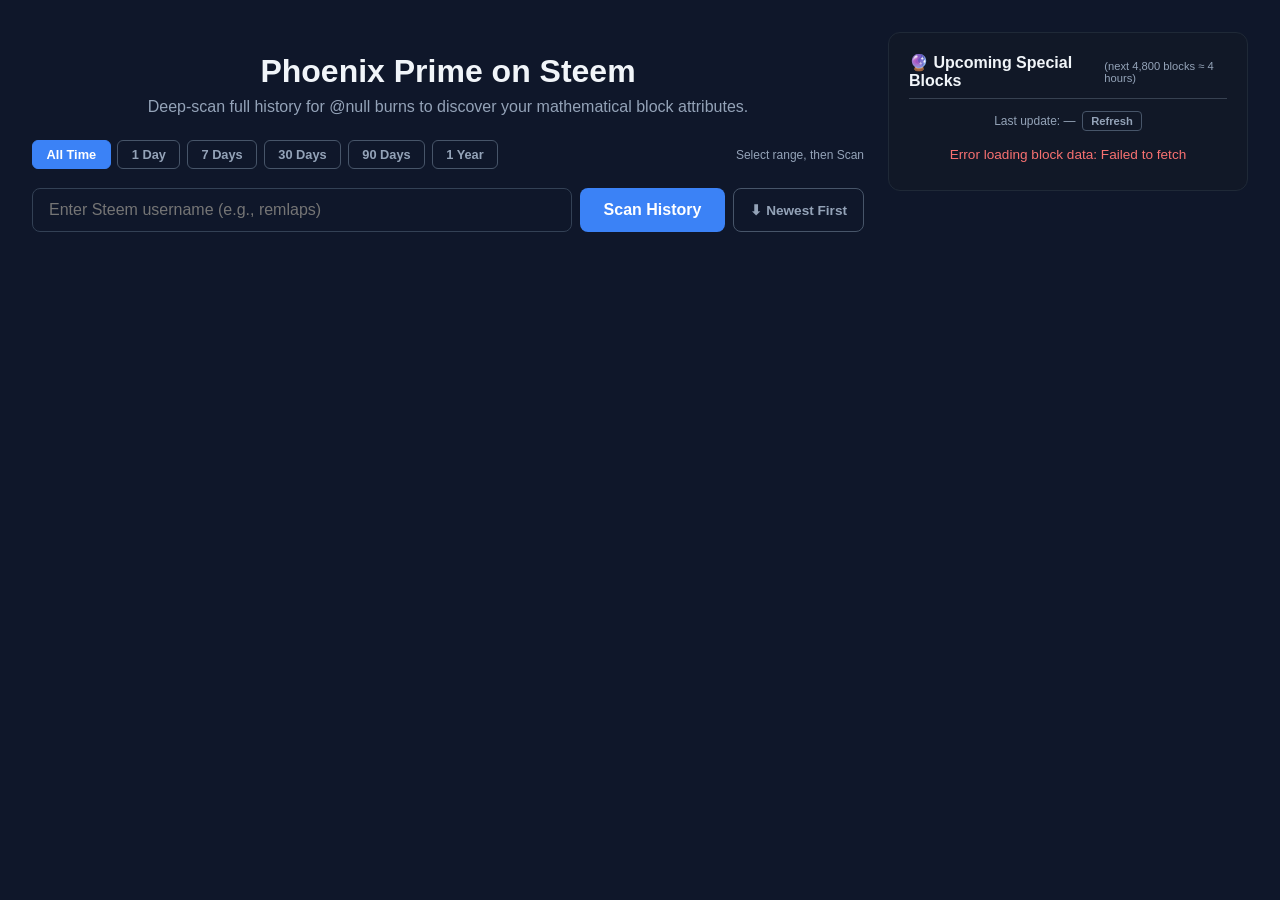
==== commit 220ddcd7: "feat: add sorting functionality for block results with toggle button" ====
--- a/index.html
+++ b/index.html
@@ -190,6 +190,7 @@
             <div class="search-box">
                 <input type="text" id="username" placeholder="Enter Steem username (e.g., remlaps)" value="" onkeydown="if(event.key==='Enter')scanBurnHistory()">
                 <button id="scan-btn" onclick="scanBurnHistory()">Scan History</button>
+                <button id="sort-btn" onclick="toggleSortOrder()" style="background-color: transparent; border: 1px solid #475569; color: var(--text-muted); font-size: 0.85rem; padding: 0.5rem 1rem;" title="Toggle sort order">⬇ Newest First</button>
             </div>
             <div id="status" class="status"></div>
             <div id="progress-container" class="progress-container"><div id="progress-bar-fill" class="progress-bar-fill"></div></div>
@@ -268,6 +269,7 @@
     // Stored data for filtering
     let allCardsData = [];
     let activeFilterDays = 0;
+    let sortAscending = false; // false = newest first, true = oldest first
 
     function toggleZeroEntries() {
         hideZeroEntries = !hideZeroEntries;
@@ -520,9 +522,40 @@
         });
     }
 
-    // ---------- Filtering (post-scan) ----------
-    function applyFilter(days) {
-        activeFilterDays = days;
+    // ---------- Sorting ----------
+    function sortBlocks(blocks, ascending) {
+        return blocks.slice().sort((a, b) => {
+            const tsA = resolveTimestampMs(a.timestamp);
+            const tsB = resolveTimestampMs(b.timestamp);
+            if (tsA === null && tsB === null) return 0;
+            if (tsA === null) return 1;
+            if (tsB === null) return -1;
+            return ascending ? tsA - tsB : tsB - tsA;
+        });
+    }
+
+    function resolveTimestampMs(ts) {
+        if (ts === null || typeof ts === 'undefined') return null;
+        if (typeof ts === 'number') {
+            return ts < 1e12 ? ts * 1000 : ts;
+        }
+        if (typeof ts === 'string' && /^\d+$/.test(ts)) {
+            const num = Number(ts);
+            return num < 1e12 ? num * 1000 : num;
+        }
+        const d = new Date(ts + (ts.endsWith('Z') ? '' : 'Z'));
+        return isNaN(d.getTime()) ? null : d.getTime();
+    }
+
+    function toggleSortOrder() {
+        sortAscending = !sortAscending;
+        const btn = document.getElementById('sort-btn');
+        btn.innerText = sortAscending ? '⬆ Oldest First' : '⬇ Newest First';
+        renderFilteredResults();
+    }
+
+    function renderFilteredResults() {
+        const days = activeFilterDays;
         document.querySelectorAll('.filter-btn').forEach(btn => {
             btn.classList.toggle('active', parseInt(btn.dataset.days) === days);
         });
@@ -533,28 +566,23 @@
         let filtered = allCardsData;
         if (days > 0) {
             filtered = allCardsData.filter(item => {
-                const ts = item.timestamp;
-                if (!ts) return false;
-                let t;
-                if (typeof ts === 'number') {
-                    t = ts;
-                    // SDS API returns seconds-based timestamps; convert to ms for Date.now() comparison
-                    if (t < 1e12) t *= 1000;
-                } else if (typeof ts === 'string' && /^\d+$/.test(ts)) {
-                    t = Number(ts);
-                    if (t < 1e12) t *= 1000;
-                } else {
-                    t = new Date(ts + (ts.endsWith('Z') ? '' : 'Z')).getTime();
-                }
-                if (isNaN(t)) return false;
+                const t = resolveTimestampMs(item.timestamp);
+                if (t === null) return false;
                 return t >= cutoff;
             });
         }
+        filtered = sortBlocks(filtered, sortAscending);
         filtered.forEach(item => {
             const card = buildCardElement(item);
             resultsDiv.appendChild(card);
         });
         document.getElementById('status').innerText = `Showing ${filtered.length} block(s)${days > 0 ? ` from the last ${days} day(s)` : ' (all time)'}.`;
+    }
+
+    // ---------- Filtering (post-scan) ----------
+    function applyFilter(days) {
+        activeFilterDays = days;
+        renderFilteredResults();
     }
 
     function buildCardElement(item) {
@@ -632,11 +660,11 @@
             if(kingBlocks.length===0){if(statusDiv)statusDiv.innerText="Scan complete. No @null burn operations found where you were the BurnMaxxer.";btn.disabled=false;return}
             statusDiv.innerText=`Confirmed ${kingBlocks.length} burn-king block(s). Running architectural analysis matrix...`;
 
-            allCardsData = kingBlocks.map(entry => ({
+            allCardsData = sortBlocks(kingBlocks.map(entry => ({
                 ...entry.item,
                 username: entry.username,
                 dominance: entry.dominance
-            }));
+            })), sortAscending);
 
             kingBlocks.forEach(({item})=>{
                 const n=item.blockNum;const s=n.toString();let hasSpecialTrait=false;stats.total++;stats.king++;
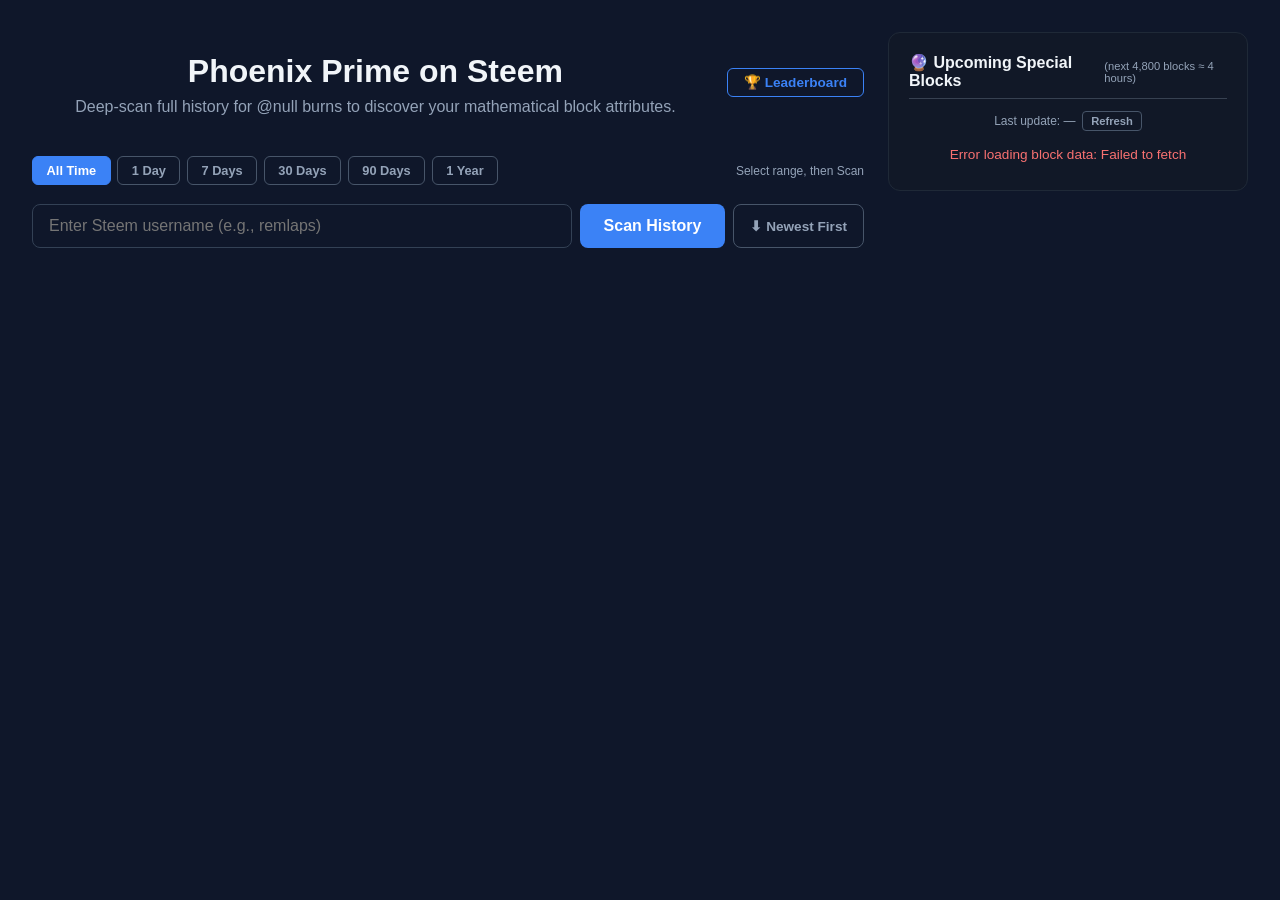
==== commit 70698c84: "feat: Added leader board 1. Added a leader board with hourly, daily and weekly search filters.  (wee" ====
--- a/index.html
+++ b/index.html
@@ -174,8 +174,13 @@
     <div class="main-content">
         <div class="container">
             <header>
-                <h1>Phoenix Prime on Steem</h1>
-                <p>Deep-scan full history for @null burns to discover your mathematical block attributes.</p>
+                <div style="display:flex;justify-content:space-between;align-items:center;flex-wrap:wrap;gap:0.5rem;">
+                    <div style="flex:1;text-align:center;">
+                        <h1>Phoenix Prime on Steem</h1>
+                        <p>Deep-scan full history for @null burns to discover your mathematical block attributes.</p>
+                    </div>
+                    <a href="leaderboard.html" style="color:var(--accent);text-decoration:none;font-size:0.85rem;font-weight:600;padding:0.35rem 1rem;border-radius:0.375rem;border:1px solid var(--accent);white-space:nowrap;transition:all 0.15s;" onmouseover="this.style.background='var(--accent)';this.style.color='white';" onmouseout="this.style.background='transparent';this.style.color='var(--accent)';">🏆 Leaderboard</a>
+                </div>
             </header>
             <!-- Time Range Filter Buttons (visible before scan; sets the API query window) -->
             <div class="filter-bar" id="filter-bar">
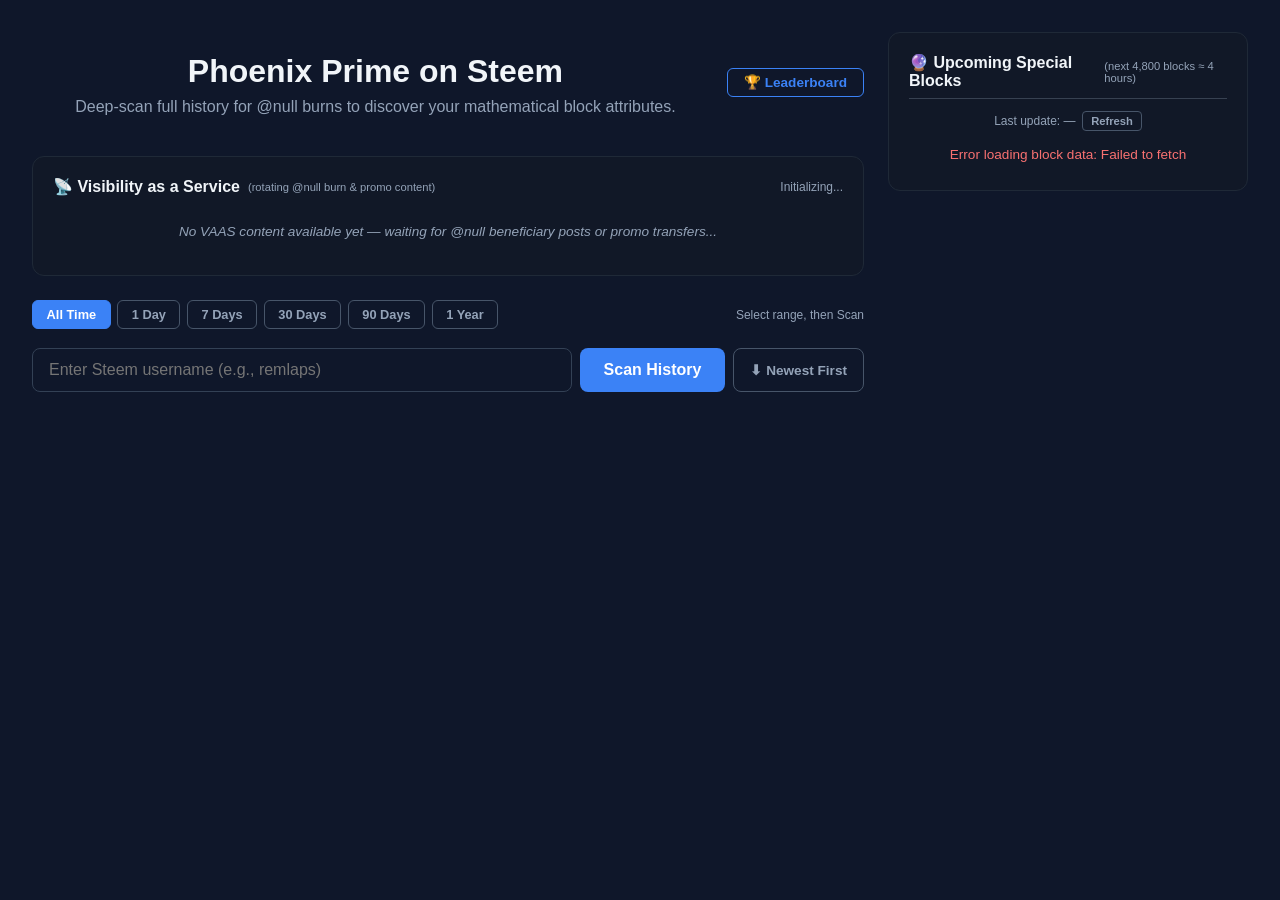
==== commit 8b6220ce: "Add Visibility as a Service (VAAS) section implementing VAAS_SELECTION_LOGIC" ====
--- a/index.html
+++ b/index.html
@@ -167,6 +167,33 @@
             .app-layout { flex-direction: column; }
             .sidebar { width: 100%; position: static; max-height: none; }
         }
+        /* ============ VAAS (Visibility as a Service) Styles ============ */
+        .vaas-section { background-color: #111827; border: 1px solid #1f2937; border-radius: 0.75rem; padding: 1.25rem; margin-bottom: 1.5rem; }
+        .vaas-header { display: flex; justify-content: space-between; align-items: center; margin-bottom: 0.75rem; flex-wrap: wrap; gap: 0.5rem; }
+        .vaas-title { font-size: 1rem; font-weight: 700; color: #f1f5f9; display: flex; align-items: center; gap: 0.5rem; }
+        .vaas-title .small { font-size: 0.7rem; font-weight: 400; color: var(--text-muted); }
+        .vaas-status { font-size: 0.75rem; color: var(--text-muted); }
+        .vaas-holder { border-radius: 0.5rem; padding: 1rem; min-height: 120px; display: flex; flex-direction: column; gap: 0.5rem; border: 2px solid #334155; background-color: var(--card-bg); position: relative; overflow: hidden; }
+        .vaas-holder.hidden { display: none; }
+        .vaas-heading { font-size: 0.95rem; font-weight: 700; color: #f8fafc; }
+        .vaas-scroll-wrap { overflow: hidden; white-space: nowrap; position: relative; }
+        .vaas-scroll-text { display: inline-block; white-space: nowrap; padding-left: 100%; animation: vaas-scroll 20s linear infinite; }
+        .vaas-scroll-text.paused { animation-play-state: paused; }
+        @keyframes vaas-scroll { 0% { transform: translateX(0); } 100% { transform: translateX(-100%); } }
+        .vaas-details { display: flex; flex-wrap: wrap; gap: 0.75rem; font-size: 0.8rem; color: var(--text-muted); }
+        .vaas-details span { white-space: nowrap; }
+        .vaas-details strong { color: var(--text-main); font-weight: 600; }
+        .vaas-link { font-size: 0.8rem; color: var(--accent); text-decoration: none; font-weight: 600; }
+        .vaas-link:hover { text-decoration: underline; }
+        .vaas-suggest-btn { align-self: flex-start; padding: 0.4rem 1rem; font-size: 0.8rem; background-color: transparent; border: 1px solid var(--accent); color: var(--accent); border-radius: 0.375rem; cursor: pointer; font-weight: 600; }
+        .vaas-suggest-btn:hover { background-color: var(--accent); color: white; }
+        .vaas-suggest-btn.hidden { display: none; }
+        .vaas-vote-table { margin-top: 0.75rem; width: 100%; border-collapse: collapse; font-size: 0.8rem; }
+        .vaas-vote-table th, .vaas-vote-table td { padding: 0.35rem 0.5rem; border: 1px solid #334155; text-align: center; }
+        .vaas-vote-table th { background-color: #1e293b; color: var(--text-muted); font-weight: 700; }
+        .vaas-vote-table td { color: var(--text-main); }
+        .vaas-vote-table.hidden { display: none; }
+        .vaas-empty { color: var(--text-muted); font-style: italic; font-size: 0.85rem; text-align: center; padding: 1rem 0; }
     </style>
 </head>
 <body>
@@ -182,6 +209,33 @@
                     <a href="leaderboard.html" style="color:var(--accent);text-decoration:none;font-size:0.85rem;font-weight:600;padding:0.35rem 1rem;border-radius:0.375rem;border:1px solid var(--accent);white-space:nowrap;transition:all 0.15s;" onmouseover="this.style.background='var(--accent)';this.style.color='white';" onmouseout="this.style.background='transparent';this.style.color='var(--accent)';">🏆 Leaderboard</a>
                 </div>
             </header>
+            <!-- ============ VAAS (Visibility as a Service) Section ============ -->
+            <div class="vaas-section" id="vaas-section">
+                <div class="vaas-header">
+                    <div class="vaas-title">📡 Visibility as a Service <span class="small">(rotating @null burn & promo content)</span></div>
+                    <div class="vaas-status" id="vaas-status">Initializing...</div>
+                </div>
+                <!-- Beneficiary post holder (type 0) -->
+                <div class="vaas-holder hidden" id="vaas-ben-holder">
+                    <div class="vaas-heading" id="vaas-ben-heading"></div>
+                    <div class="vaas-scroll-wrap"><span class="vaas-scroll-text" id="vaas-ben-scroll"></span></div>
+                    <div class="vaas-details" id="vaas-ben-details"></div>
+                    <a class="vaas-link" id="vaas-ben-link" href="#" target="_blank" rel="noopener noreferrer">View on Steem →</a>
+                    <button class="vaas-suggest-btn hidden" id="vaas-suggest-btn" onclick="toggleVoteTable()">💡 Suggest Vote</button>
+                    <table class="vaas-vote-table hidden" id="vaas-vote-table">
+                        <thead><tr><th>Votes/Day</th><th>Suggested %</th></tr></thead>
+                        <tbody id="vaas-vote-body"></tbody>
+                    </table>
+                </div>
+                <!-- Promo memo holder (types 1 & 2) -->
+                <div class="vaas-holder hidden" id="vaas-promo-holder">
+                    <div class="vaas-heading" id="vaas-promo-heading"></div>
+                    <div class="vaas-scroll-wrap"><span class="vaas-scroll-text" id="vaas-promo-scroll"></span></div>
+                    <div class="vaas-details" id="vaas-promo-details"></div>
+                    <a class="vaas-link" id="vaas-promo-link" href="#" target="_blank" rel="noopener noreferrer">Open →</a>
+                </div>
+                <div class="vaas-empty hidden" id="vaas-empty">No VAAS content available yet — waiting for @null beneficiary posts or promo transfers...</div>
+            </div>
             <!-- Time Range Filter Buttons (visible before scan; sets the API query window) -->
             <div class="filter-bar" id="filter-bar">
                 <button class="filter-btn active" data-days="0" onclick="setTimeRange(0)">All Time</button>
@@ -363,13 +417,22 @@
     }
     function resolveColIdx(cols,name,fallback){if(Array.isArray(cols)){const idx=cols.indexOf(name);return idx===-1?fallback:idx}else if(cols&&typeof cols==='object'){if(typeof cols[name]!=='undefined')return cols[name];const idx=Object.keys(cols).indexOf(name);return idx===-1?fallback:idx}return fallback}
 
-    async function getBlockNumberByTime(timestamp){
-        try{
-            const url=`https://sds0.steemworld.org/chain_api/getBlockInfoByTime/${timestamp}`;
-            const resp=await fetch(url);
-            const data=await resp.json();
-            if(data&&data.result&&typeof data.result.block_num==='number')return data.result.block_num;
-        }catch(e){console.error('Block lookup error:',e)}
+    async function getBlockNumberByTime(timestamp, retries=4){
+        for(let attempt=0; attempt<=retries; attempt++){
+            try{
+                if(attempt>0)await sleep(500*(attempt+1));
+                const url=`https://sds0.steemworld.org/chain_api/getBlockInfoByTime/${timestamp}`;
+                const resp=await fetch(url);
+                if(!resp.ok){
+                    if(attempt===retries){console.error('Block lookup failed after retries for',timestamp,resp.status);}
+                    continue;
+                }
+                const data=await resp.json();
+                if(data&&data.result&&typeof data.result.block_num==='number')return data.result.block_num;
+            }catch(e){
+                if(attempt===retries)console.error('Block lookup error:',e);
+            }
+        }
         return null;
     }
     function resolveTimestampSeconds(ts) {
@@ -387,8 +450,9 @@
     }
 
     // Concurrent, rate-respecting settings for the Steemworld block calls.
-    const BLOCKS_CONCURRENCY=6;      // max simultaneous in-flight requests
-    const BLOCKS_REQ_SPACING_MS=105;  // minimum gap enforced between request dispatches
+    // Concurrency=5, spacing=100 processes about 10 blocks per second, which seems to be close to SteemWorld's cap.
+    const BLOCKS_CONCURRENCY=5;       // max simultaneous in-flight requests
+    const BLOCKS_REQ_SPACING_MS=100;  // minimum gap enforced between request dispatches
 
     async function fetchUserBurnKings(username, statusDiv, days){
         const limit=1000;let offset=0;
@@ -446,11 +510,17 @@
             seenTs.add(b.timestamp);
             uniqueBurns.push(b);
         }
-        statusDiv.innerText=`Resolving & scanning blocks (${uniqueBurns.length.toLocaleString()} burn(s))...`;
+        
+        // Pre-filter to only burns within the time window
+        const windowBurns = days > 0 
+            ? uniqueBurns.filter(b => { const t = resolveTimestampSeconds(b.timestamp); return t === null || t >= cutoff; })
+            : uniqueBurns;
+            
+        statusDiv.innerText=`Resolving & scanning blocks (${windowBurns.length.toLocaleString()} burn(s) in window)...`;
         let lastDispatch=0;
         let done=0;
         const kingBlocks=[];
-        await runPool(uniqueBurns, BLOCKS_CONCURRENCY, async (b)=>{
+        await runPool(windowBurns, BLOCKS_CONCURRENCY, async (b)=>{
             const now=Date.now();
             const wait=Math.max(0, BLOCKS_REQ_SPACING_MS-(now-lastDispatch));
             if(wait>0)await sleep(wait);
@@ -458,36 +528,36 @@
             const raw=await getBlockNumberByTime(b.timestamp);
             if(raw===null)return null;
             const blockNum=raw+1; // step 2
-            let txs=[];
+            let ops=[];
             try{
                 const bnWait=Math.max(0, BLOCKS_REQ_SPACING_MS-(now-lastDispatch));
                 if(bnWait>0)await sleep(bnWait);
                 lastDispatch=Date.now();
-                const blockResp=await fetch(`https://sds.steemworld.org/blocks_api/getTransactionsInBlock/${blockNum}`);
+                const blockResp=await fetch(`https://sds.steemworld.org/blocks_api/getOpsInBlock/${blockNum}/transfer`);
                 const blockData=await blockResp.json();
-                txs=(blockData&&blockData.result)?blockData.result:[];
+                ops=(blockData&&blockData.result)?blockData.result:[];
             }catch(e){console.error('Block fetch error:',e);return null;}
             // 4. Check dominance per asset.
             const burnMap={};
-            for(const tx of txs){
-                if(!tx.operations||!Array.isArray(tx.operations))continue;
-                for(const op of tx.operations){
-                    if(op[0]!=='transfer')continue;
-                    const td=op[1];
-                    if(td.to!=='null')continue;
-                    const parts=String(td.amount).split(' ');
-                    const amt=parseFloat(parts[0])||0;const sym=parts[1];
-                    const key=`${td.from}|${sym}`;
-                    burnMap[key]=(burnMap[key]||0)+amt;
-                }
+            for(const op of ops){
+                // getOpsInBlock returns entries like: {trx_id, block, ..., op: ["transfer", {from, to, amount}]}
+                // Extract the inner op tuple from the .op property
+                const opTuple=op&&op.op;
+                if(!Array.isArray(opTuple)||opTuple.length<2)continue;
+                const opData=opTuple[1];
+                if(!opData||opData.to!=='null')continue;
+                const parts=String(opData.amount).split(' ');
+                const amt=parseFloat(parts[0])||0;const sym=parts[1];
+                const key=`${opData.from}|${sym}`;
+                burnMap[key]=(burnMap[key]||0)+amt;
             }
             const userKey=`${username}|${b.unit}`;
             const userTotal=(burnMap[userKey]!==undefined)?burnMap[userKey]:b.amount;
-            let isHighest=true;let kingAccount=username;let maxBurn=userTotal;
+            let isHighest=true;let maxBurn=userTotal;
             for(const [key,total] of Object.entries(burnMap)){
                 const sym=key.split('|')[1];
-                if(sym!==b.unit)continue;
-                if(total>maxBurn){maxBurn=total;kingAccount=key.split('|')[0];isHighest=false;}
+                if(sym!==b.unit||key===userKey)continue;
+                if(total>=maxBurn){maxBurn=total;isHighest=false;}
             }
             if(isHighest){
                 const competitors=Object.keys(burnMap).filter(k=>k.split('|')[1]===b.unit).length;
@@ -495,7 +565,7 @@
                 const adjustedTimestamp=(typeof b.timestamp==='number'?b.timestamp:parseInt(b.timestamp)) + 3;
                 return {
                     item:{timestamp:adjustedTimestamp,burnAmount:`${b.amount} ${b.unit}`,blockNum},
-                    dominance:{isHighest,kingAccount,maxBurn,competitorsCount:competitors},
+                    dominance:{isHighest,kingAccount:username,maxBurn,competitorsCount:competitors},
                     username
                 };
             }
@@ -503,12 +573,12 @@
         }, async (i,res)=>{
             done++;
             if(progressBarFill){
-                const pct=Math.min(95, Math.round((done/uniqueBurns.length)*95));
+                const pct=Math.min(95, Math.round((done/windowBurns.length)*95));
                 progressBarFill.style.width=pct+'%';
             }
             if(res){
                 kingBlocks.push(res);
-                statusDiv.innerText=`Resolving & scanning blocks (${done}/${uniqueBurns.length}, ${kingBlocks.length.toLocaleString()} king(s) so far)...`;
+                statusDiv.innerText=`Resolving & scanning blocks (${done}/${windowBurns.length}, ${kingBlocks.length.toLocaleString()} king(s) so far)...`;
             }
         });
         statusDiv.innerText=`Found ${kingBlocks.length.toLocaleString()} burn-king block(s).`;
@@ -818,7 +888,647 @@
         }
     }
 
-    window.addEventListener('DOMContentLoaded', loadUpcomingBlocks);
+    // ============================================================
+    //  VAAS (Visibility as a Service) — Selection & Display Logic
+    //  Implements VAAS_SELECTION_LOGIC.md
+    // ============================================================
+    const VAAS_CONFIG = {
+        VAAS_INTERVAL: 30,          // blocks between content refresh
+        HALFLIFE_BLOCKS: 1200,      // weight halves this often (~1 hour)
+        MAXLIFE_BLOCKS: 28800,      // item expiry (~1 day)
+        MINREP: 45.0,
+        MIN_FOLLOWERS: 20,
+        MIN_MED_FOLLOWER_REP: 35.0,
+        NODE_URL: 'https://api.steemit.com',
+        URL_LEFT: 'https://steemit.com'
+    };
+
+    // In-memory pools
+    let vaasPostPool = [];   // Pool A — null-beneficiary posts
+    let vaasMemoPool = [];   // Pool B — promo/vanity transfers
+    let vaasChangePost = true;
+    let vaasLastBlockChecked = 0;
+    let vaasSteemPerSbd = 7.5;  // fallback; updated from feed history
+    let vaasCurrentBlock = 0;
+    let vaasPolling = false;
+    let vaasVoteIndex = 0;
+    // Author-data cache to limit API calls
+    const vaasAuthorCache = {};
+
+    // ---------- Heat-scale color table (§9.1) ----------
+    const VAAS_COLORS = [
+        'rgb(255,100,0)',   // 0-1 cool
+        'rgb(255,100,0)',
+        'rgb(255,128,64)',  // 2-4 warm
+        'rgb(255,128,64)',
+        'rgb(255,128,64)',
+        'rgb(253,152,0)',   // 5-7 warmer
+        'rgb(253,152,0)',
+        'rgb(253,152,0)',
+        'rgb(0,253,228)',   // 8-9 hot
+        'rgb(0,253,228)',
+        'rgb(50,132,255)'   // 10 hottest
+    ];
+
+    function vaasHeatColor(colorIndex) {
+        if (colorIndex < 0 || colorIndex > 10) return 'black';
+        return VAAS_COLORS[colorIndex];
+    }
+
+    function vaasHeatAlpha(colorIndex) {
+        // Per spec: 0.5 for all indices except 8-9 which use 0.25
+        return (colorIndex === 8 || colorIndex === 9) ? 0.25 : 0.5;
+    }
+
+    function vaasStrokeWidth(colorIndex) {
+        return 2 + Math.floor((1 + colorIndex) / 2);
+    }
+
+    // ---------- repLog10 (§11.2) ----------
+    function vaasRepLog10(repStr) {
+        if (repStr === '0') return 25.0;
+        let sign = 1;
+        let s = String(repStr);
+        if (s.startsWith('-')) { sign = -1; s = s.substring(1); }
+        const leadingDigits = parseInt(s.substring(0, Math.min(4, s.length)), 10);
+        let log = Math.log10(leadingDigits) + 0.00000001;
+        const n = s.length - 1;
+        const logValue = n + (log - Math.floor(log));
+        let out = Math.max(logValue - 9, 0) * sign;
+        out = out * 9 + 25;
+        return Math.round(out * 100) / 100;  // HALF_UP, 2 decimals
+    }
+
+    // ---------- Median helper ----------
+    function vaasMedian(arr) {
+        if (!arr || arr.length === 0) return 24.99;  // deliberately below 25 threshold
+        const sorted = arr.slice().sort((a, b) => a - b);
+        const mid = Math.floor(sorted.length / 2);
+        if (sorted.length % 2 === 1) return sorted[mid];
+        return (sorted[mid - 1] + sorted[mid]) / 2;
+    }
+
+    // ---------- Steem path / URL extraction (§3.2) ----------
+    function vaasExtractSteemPath(memo) {
+        // Formats: /tag/@author/rest, /@author/rest, https://website/tag/@author/rest,
+        //          https://website/@author/rest, @author/rest
+        const patterns = [
+            /(?:https?:\/\/[^\s\/]+\/)?(?:[^\s\/]+\/)?@([a-z0-9.-]+)\/([^\s]+)/i,
+            /(?:https?:\/\/[^\s\/]+\/)?@([a-z0-9.-]+)\/([^\s]+)/i,
+            /@([a-z0-9.-]+)\/([^\s]+)/i
+        ];
+        for (const re of patterns) {
+            const m = memo.match(re);
+            if (m) {
+                // Strip leading website portion if present
+                let path = m[0];
+                const hostMatch = path.match(/^https?:\/\/[^\s\/]+/i);
+                if (hostMatch) path = path.substring(hostMatch[0].length);
+                if (!path.startsWith('/')) path = '/' + path;
+                return path;
+            }
+        }
+        return null;
+    }
+
+    function vaasExtractURL(memo) {
+        const re = /(?:https?|ftp):\/\/[^\s]+/i;
+        const m = memo.match(re);
+        return m ? m[0] : null;
+    }
+
+    function vaasParseSteemPath(path) {
+        // path like "/tag/@author/permlink" or "/@author/permlink"
+        const m = path.match(/@([a-z0-9.-]+)\/([^\s]+)/i);
+        if (!m) return null;
+        return { author: m[1], permlink: m[2] };
+    }
+
+    // ---------- Age decay (§5) ----------
+    function vaasAdjustedNullBenWeight(post, currentBlock) {
+        let adjusted = post.nullBenWeight;
+        let timeFactor = currentBlock - post.blockNumber;
+        while (timeFactor > VAAS_CONFIG.HALFLIFE_BLOCKS) {
+            timeFactor -= VAAS_CONFIG.HALFLIFE_BLOCKS;
+            adjusted = Math.floor(adjusted / 2);  // integer division
+        }
+        return adjusted;
+    }
+
+    function vaasAdjustedPromoWeight(memo, currentBlock) {
+        let adjusted = memo.xferNormal;
+        let timeFactor = currentBlock - memo.blockNumber;
+        while (timeFactor > VAAS_CONFIG.HALFLIFE_BLOCKS) {
+            timeFactor -= VAAS_CONFIG.HALFLIFE_BLOCKS;
+            adjusted = adjusted / 2.0;  // floating-point division
+        }
+        return adjusted;
+    }
+
+    // ---------- Expiry trimming (§5.3) ----------
+    function vaasTrimPosts() {
+        vaasPostPool = vaasPostPool.filter(p => (vaasCurrentBlock - p.blockNumber) <= VAAS_CONFIG.MAXLIFE_BLOCKS);
+    }
+
+    function vaasTrimMemos() {
+        vaasMemoPool = vaasMemoPool.filter(m => (vaasCurrentBlock - m.blockNumber) <= VAAS_CONFIG.MAXLIFE_BLOCKS);
+    }
+
+    // ---------- Weighted random selection (§8) ----------
+    function vaasGetRandomPost() {
+        if (vaasPostPool.length === 0) return null;
+        let totalWeight = 0;
+        for (const post of vaasPostPool) {
+            totalWeight += vaasAdjustedNullBenWeight(post, vaasCurrentBlock);
+        }
+        let randomValue = Math.floor(Math.random() * (totalWeight + 1));  // [0, totalWeight]
+        let postIndex = 0;
+        while (randomValue > 0 && postIndex < vaasPostPool.length) {
+            const post = vaasPostPool[postIndex];
+            postIndex += 1;
+            randomValue -= vaasAdjustedNullBenWeight(post, vaasCurrentBlock);
+        }
+        return vaasPostPool[postIndex - 1];
+    }
+
+    function vaasGetRandomMemo() {
+        if (vaasMemoPool.length === 0) return null;
+        let totalWeight = 0.0;
+        for (const memo of vaasMemoPool) {
+            totalWeight += vaasAdjustedPromoWeight(memo, vaasCurrentBlock);
+        }
+        let randomValue = Math.random() * totalWeight;  // [0, totalWeight)
+        let memoIndex = 0;
+        while (randomValue > 0.0 && memoIndex < vaasMemoPool.length) {
+            const memo = vaasMemoPool[memoIndex];
+            memoIndex += 1;
+            randomValue -= vaasAdjustedPromoWeight(memo, vaasCurrentBlock);
+        }
+        return vaasMemoPool[memoIndex - 1];
+    }
+
+    // ---------- Type selection (§6) ----------
+    function vaasSelectType() {
+        const numTypes = 3;
+        let vaasType = Math.floor(Math.random() * numTypes);  // 0, 1, or 2
+        let checkType = vaasType;
+        for (let lcv = 0; lcv < numTypes; lcv++) {
+            if (checkType === 0) {
+                if (vaasPostPool.length !== 0) return checkType;
+                checkType = checkType + 1;
+            } else if (checkType === 1 || checkType === 2) {
+                if (vaasMemoPool.length !== 0) return checkType;
+                checkType = checkType + 1;
+            }
+            if (checkType === numTypes) checkType = 0;  // wrap around
+        }
+        return vaasType;  // all pools empty; caller handles
+    }
+
+    // ---------- API helpers ----------
+    async function vaasRpc(method, params) {
+        const resp = await fetch(VAAS_CONFIG.NODE_URL, {
+            method: 'POST',
+            headers: { 'Content-Type': 'application/json' },
+            body: JSON.stringify({ jsonrpc: '2.0', method, params, id: 1 })
+        });
+        const data = await resp.json();
+        if (data && data.error) throw new Error(data.error.message || 'RPC error');
+        return data && data.result;
+    }
+
+    async function vaasFetchAuthorData(author) {
+        if (vaasAuthorCache[author]) return vaasAuthorCache[author];
+        const result = { reputation: 0, followers: 0, medianRep: 24.99 };
+        try {
+            // Reputation
+            const repRes = await vaasRpc('condenser_api.get_account_reputations', [author, 1]);
+            if (repRes && repRes.length > 0 && repRes[0].reputation) {
+                result.reputation = vaasRepLog10(repRes[0].reputation);
+            }
+            // Follower count
+            const folRes = await vaasRpc('follow_api.get_follow_count', [author]);
+            if (folRes && folRes.follower_count) {
+                result.followers = folRes.follower_count;
+            }
+            // Median follower reputation (paginated, capped)
+            const reps = [];
+            let start = null;
+            for (let page = 0; page < 5; page++) {  // cap at 5 pages (5000 followers)
+                const params = { account: author, start, type: 'blog', limit: 1000 };
+                const fol = await vaasRpc('follow_api.get_followers', params);
+                if (!fol || fol.length === 0) break;
+                for (const f of fol) {
+                    if (typeof f.reputation !== 'undefined') reps.push(parseInt(f.reputation, 10));
+                }
+                start = fol[fol.length - 1].follower;
+                if (fol.length < 1000) break;
+            }
+            result.medianRep = vaasMedian(reps);
+        } catch (e) {
+            console.error('VAAS author data error:', e);
+        }
+        vaasAuthorCache[author] = result;
+        return result;
+    }
+
+    async function vaasFetchPostMetadata(author, permlink) {
+        let post = null;
+        for (let attempt = 0; attempt < 5; attempt++) {  // 5 retries
+            try {
+                post = await vaasRpc('condenser_api.get_content', [author, permlink]);
+                if (post) break;
+            } catch (e) { /* retry */ }
+            await sleep(300);
+        }
+        if (!post) return null;
+        const payoutMatch = String(post.pending_payout_value || '0').match(/^([\d.]+)/);
+        return {
+            title: post.title || '',
+            pendingPayout: payoutMatch ? parseFloat(payoutMatch[1]) : 0,
+            netVotes: parseInt(post.net_votes, 10) || 0,
+            url: post.url || `/${author}/${permlink}`
+        };
+    }
+
+    async function vaasFetchFeedHistory() {
+        try {
+            const res = await vaasRpc('condenser_api.get_feed_history', []);
+            if (res && res.price_history && res.price_history.length > 0) {
+                const ratios = [];
+                for (const entry of res.price_history) {
+                    const q = String(entry.quote || '').match(/^([\d.]+)/);
+                    const b = String(entry.base || '').match(/^([\d.]+)/);
+                    if (q && b && parseFloat(b[1]) > 0) {
+                        ratios.push(parseFloat(q[1]) / parseFloat(b[1]));
+                    }
+                }
+                if (ratios.length > 0) vaasSteemPerSbd = vaasMedian(ratios);
+            }
+        } catch (e) { /* keep fallback */ }
+    }
+
+    // ---------- Pool building (§3) ----------
+    async function vaasProcessBlockOps(ops, blockNum) {
+        for (const opEntry of ops) {
+            const opTuple = opEntry && opEntry.op;
+            if (!Array.isArray(opTuple) || opTuple.length < 2) continue;
+            const opName = opTuple[0];
+            const opData = opTuple[1];
+            if (!opData) continue;
+
+            if (opName === 'comment_options') {
+                // Pool A — null beneficiary detection
+                const extensions = opData.extensions;
+                if (!Array.isArray(extensions)) continue;
+                let nullWeight = -1;
+                for (const ext of extensions) {
+                    if (!Array.isArray(ext) || ext.length < 2) continue;
+                    const val = ext[1];
+                    if (val && Array.isArray(val.beneficiaries)) {
+                        for (const ben of val.beneficiaries) {
+                            if (ben && ben.account === 'null') {
+                                nullWeight = parseInt(ben.weight, 10) || 0;
+                            }
+                        }
+                    }
+                }
+                if (nullWeight === -1) continue;
+                // Quality gates
+                const authorData = await vaasFetchAuthorData(opData.author);
+                if (authorData.reputation <= VAAS_CONFIG.MINREP) continue;
+                if (authorData.followers <= VAAS_CONFIG.MIN_FOLLOWERS) continue;
+                if (authorData.medianRep <= VAAS_CONFIG.MIN_MED_FOLLOWER_REP) continue;
+                vaasPostPool.push({
+                    author: opData.author,
+                    permlink: opData.permlink,
+                    nullBenWeight: nullWeight,
+                    blockNumber: blockNum
+                });
+            } else if (opName === 'transfer') {
+                // Pool B — promo/vanity transfers to null with non-blank memo
+                if (opData.to !== 'null') continue;
+                const memo = String(opData.memo || '').trim();
+                if (memo === '') continue;
+                const parts = String(opData.amount || '').split(' ');
+                const amount = parseFloat(parts[0]) || 0;
+                const type = parts[1] || 'STEEM';
+                let xferNormal = amount;
+                if (type === 'SBD') xferNormal = amount * vaasSteemPerSbd;
+                vaasMemoPool.push({
+                    xferFrom: opData.from,
+                    xferTo: 'null',
+                    xferMemo: memo,
+                    xferType: type,
+                    xferAmount: amount,
+                    xferNormal: xferNormal,
+                    blockNumber: blockNum,
+                    firstURL: vaasExtractURL(memo),
+                    firstSteemPath: vaasExtractSteemPath(memo)
+                });
+            }
+        }
+    }
+
+    // ---------- Display rendering ----------
+    function vaasSetScrollText(elId, text) {
+        const el = document.getElementById(elId);
+        if (el) {
+            el.textContent = text;
+            // Restart animation
+            el.style.animation = 'none';
+            void el.offsetWidth;
+            el.style.animation = '';
+        }
+    }
+
+    function vaasApplyBorder(holderId, colorIndex) {
+        const holder = document.getElementById(holderId);
+        if (!holder) return;
+        const color = vaasHeatColor(colorIndex);
+        const alpha = vaasHeatAlpha(colorIndex);
+        const width = vaasStrokeWidth(colorIndex);
+        holder.style.borderColor = color;
+        holder.style.borderWidth = width + 'px';
+        holder.style.boxShadow = `0 0 12px rgba(0,0,0,0.3)`;
+    }
+
+    function vaasShowEmpty() {
+        document.getElementById('vaas-ben-holder').classList.add('hidden');
+        document.getElementById('vaas-promo-holder').classList.add('hidden');
+        document.getElementById('vaas-suggest-btn').classList.add('hidden');
+        document.getElementById('vaas-vote-table').classList.add('hidden');
+        document.getElementById('vaas-empty').classList.remove('hidden');
+    }
+
+    function vaasShowBeneficiaryPost(post) {
+        const benHolder = document.getElementById('vaas-ben-holder');
+        const promoHolder = document.getElementById('vaas-promo-holder');
+        const empty = document.getElementById('vaas-empty');
+        empty.classList.add('hidden');
+        promoHolder.classList.add('hidden');
+        benHolder.classList.remove('hidden');
+        document.getElementById('vaas-suggest-btn').classList.remove('hidden');
+
+        const nullWeight = post.nullBenWeight / 100.0;
+        const colorIndex = Math.floor(nullWeight / 10);
+        vaasApplyBorder('vaas-ben-holder', colorIndex);
+
+        document.getElementById('vaas-ben-heading').textContent = `🔥 @null Beneficiary Post — ${nullWeight.toFixed(1)}% burn`;
+        vaasSetScrollText('vaas-ben-scroll', post.title || '(untitled)');
+
+        const details = document.getElementById('vaas-ben-details');
+        details.innerHTML = `
+            <span>Author: <strong>@${post.author}</strong></span>
+            <span>Rep: <strong>${post.authorReputation.toFixed(2)}</strong></span>
+            <span>Followers: <strong>${post.authorFollowers.toLocaleString()}</strong></span>
+            <span>Med Follower Rep: <strong>${post.medianRepOfFollowers.toFixed(2)}</strong></span>
+            <span>Payout: <strong>${post.pendingPayout.toFixed(3)} SBD</strong></span>
+            <span>Votes: <strong>${post.netVotes.toLocaleString()}</strong></span>
+        `;
+
+        const link = document.getElementById('vaas-ben-link');
+        link.href = VAAS_CONFIG.URL_LEFT + post.steemURL;
+        link.textContent = 'View on Steem →';
+
+        // Vote index (§10.1)
+        const medianFollowerRep = Math.round(post.medianRepOfFollowers);
+        vaasVoteIndex =
+            ((post.authorReputation - 25) / 75.0)
+            * (Math.log2(Math.max(1, post.authorFollowers)))
+            * ((medianFollowerRep - 25.0) / 75.0)
+            * ((1 + nullWeight) / 100);
+        vaasRenderVoteTable();
+    }
+
+    function vaasShowPromoMemo(memo) {
+        const benHolder = document.getElementById('vaas-ben-holder');
+        const promoHolder = document.getElementById('vaas-promo-holder');
+        const empty = document.getElementById('vaas-empty');
+        empty.classList.add('hidden');
+        benHolder.classList.add('hidden');
+        promoHolder.classList.remove('hidden');
+        document.getElementById('vaas-suggest-btn').classList.add('hidden');
+        document.getElementById('vaas-vote-table').classList.add('hidden');
+
+        // Total promo amount for the (from, memo) pair
+        let burnAmount = 0;
+        for (const m of vaasMemoPool) {
+            if (m.xferFrom === memo.xferFrom && m.xferMemo === memo.xferMemo) {
+                burnAmount += m.xferNormal;
+            }
+        }
+
+        // Heat color by burn amount (§9.2 step 4)
+        let colorIndex;
+        if (burnAmount < 0.001) colorIndex = 0;
+        else if (burnAmount < 0.1) colorIndex = 2;
+        else if (burnAmount < 10) colorIndex = 5;
+        else if (burnAmount < 100) colorIndex = 8;
+        else colorIndex = 10;
+        vaasApplyBorder('vaas-promo-holder', colorIndex);
+
+        const details = document.getElementById('vaas-promo-details');
+        const link = document.getElementById('vaas-promo-link');
+
+        if (memo.firstSteemPath) {
+            // Post promotion branch
+            const parsed = vaasParseSteemPath(memo.firstSteemPath);
+            if (parsed) {
+                document.getElementById('vaas-promo-heading').textContent = `📢 Promo: ${burnAmount.toFixed(3)} STEEM`;
+                vaasSetScrollText('vaas-promo-scroll', `@${parsed.author} — ${memo.xferMemo}`);
+                details.innerHTML = `
+                    <span>Author: <strong>@${parsed.author}</strong></span>
+                    <span>Rep: <strong>${memo.authorReputation ? memo.authorReputation.toFixed(2) : '—'}</strong></span>
+                    <span>Followers: <strong>${memo.authorFollowers ? memo.authorFollowers.toLocaleString() : '—'}</strong></span>
+                    <span>Med Follower Rep: <strong>${memo.medianRepOfFollowers ? memo.medianRepOfFollowers.toFixed(2) : '—'}</strong></span>
+                    <span>Payout: <strong>${memo.pendingPayout ? memo.pendingPayout.toFixed(3) : '—'} SBD</strong></span>
+                    <span>Votes: <strong>${memo.netVotes ? memo.netVotes.toLocaleString() : '—'}</strong></span>
+                `;
+                // Click-through uses the memo's extracted Steem path
+                let path = memo.firstSteemPath;
+                if (!path.startsWith('/')) path = '/' + path;
+                link.href = VAAS_CONFIG.URL_LEFT + path;
+                link.textContent = 'View Promoted Post →';
+                // Vote index (§10.2)
+                if (memo.authorReputation && memo.authorFollowers && memo.medianRepOfFollowers) {
+                    vaasVoteIndex =
+                        ((memo.authorReputation - 25) / 75.0)
+                        * (Math.log2(Math.max(1, memo.authorFollowers)))
+                        * ((memo.medianRepOfFollowers - 25.0) / 75.0)
+                        * Math.min(1, memo.xferNormal / 0.1);
+                } else {
+                    vaasVoteIndex = 0;
+                }
+            } else {
+                vaasShowVanity(memo, burnAmount, details, link);
+            }
+        } else {
+            vaasShowVanity(memo, burnAmount, details, link);
+        }
+    }
+
+    function vaasShowVanity(memo, burnAmount, details, link) {
+        document.getElementById('vaas-promo-heading').textContent = `💬 @${memo.xferFrom} says:`;
+        vaasSetScrollText('vaas-promo-scroll', memo.xferMemo);
+        details.innerHTML = `
+            <span>From: <strong>@${memo.xferFrom}</strong></span>
+            <span>Amount: <strong>${memo.xferAmount.toFixed(3)} ${memo.xferType}</strong></span>
+            <span>Normalized: <strong>${memo.xferNormal.toFixed(3)} STEEM</strong></span>
+            <span>Total Promo: <strong>${burnAmount.toFixed(3)} STEEM</strong></span>
+        `;
+        // Click-through priority: memo URL → sender profile
+        if (memo.firstURL) {
+            link.href = memo.firstURL;
+            link.textContent = 'Open URL →';
+        } else {
+            link.href = VAAS_CONFIG.URL_LEFT + '/@' + memo.xferFrom;
+            link.textContent = 'View Profile →';
+        }
+        vaasVoteIndex = 0;
+    }
+
+    // ---------- Vote table (§10.3) ----------
+    function vaasRenderVoteTable() {
+        const body = document.getElementById('vaas-vote-body');
+        const votesPerDay = [12, 24, 36, 48, 60, 72, 84, 96];
+        let html = '';
+        for (const vpd of votesPerDay) {
+            let suggestion = (vpd === 12) ? 100 : Math.round((2000.0 / vpd) * vaasVoteIndex);
+            suggestion = Math.max(0, Math.min(100, suggestion));
+            html += `<tr><td>${vpd}</td><td>${suggestion}%</td></tr>`;
+        }
+        body.innerHTML = html;
+    }
+
+    function toggleVoteTable() {
+        const table = document.getElementById('vaas-vote-table');
+        table.classList.toggle('hidden');
+    }
+
+    // ---------- Display cycle (§7) ----------
+    async function vaasHandleBeneficiaryPost() {
+        if (!vaasChangePost) return;
+        vaasChangePost = false;
+        const post = vaasGetRandomPost();
+        if (!post) {
+            document.getElementById('vaas-ben-holder').classList.add('hidden');
+            document.getElementById('vaas-suggest-btn').classList.add('hidden');
+            return;
+        }
+        // Fetch metadata
+        const meta = await vaasFetchPostMetadata(post.author, post.permlink);
+        if (!meta) return;
+        post.title = meta.title;
+        post.pendingPayout = meta.pendingPayout;
+        post.netVotes = meta.netVotes;
+        post.steemURL = meta.url;
+        const authorData = await vaasFetchAuthorData(post.author);
+        post.authorReputation = authorData.reputation;
+        post.authorFollowers = authorData.followers;
+        post.medianRepOfFollowers = authorData.medianRep;
+        vaasShowBeneficiaryPost(post);
+    }
+
+    async function vaasHandlePromoMemo() {
+        if (!vaasChangePost) return;
+        vaasChangePost = false;
+        document.getElementById('vaas-suggest-btn').classList.add('hidden');
+        document.getElementById('vaas-vote-table').classList.add('hidden');
+        if (vaasMemoPool.length === 0) return;
+        const memo = vaasGetRandomMemo();
+        if (!memo) return;
+        // If memo has a Steem path, fetch post metadata for display
+        if (memo.firstSteemPath) {
+            const parsed = vaasParseSteemPath(memo.firstSteemPath);
+            if (parsed) {
+                const meta = await vaasFetchPostMetadata(parsed.author, parsed.permlink);
+                if (meta) {
+                    memo.pendingPayout = meta.pendingPayout;
+                    memo.netVotes = meta.netVotes;
+                }
+                const authorData = await vaasFetchAuthorData(parsed.author);
+                memo.authorReputation = authorData.reputation;
+                memo.authorFollowers = authorData.followers;
+                memo.medianRepOfFollowers = authorData.medianRep;
+            }
+        }
+        vaasShowPromoMemo(memo);
+    }
+
+    async function vaasDisplayCycle() {
+        // Trim expired items
+        vaasTrimPosts();
+        vaasTrimMemos();
+
+        const vaasType = vaasSelectType();
+        if (vaasType === 0) {
+            await vaasHandleBeneficiaryPost();
+        } else if (vaasType === 1 || vaasType === 2) {
+            await vaasHandlePromoMemo();
+        } else {
+            vaasShowEmpty();
+        }
+
+        // Update status
+        const statusEl = document.getElementById('vaas-status');
+        if (statusEl) {
+            statusEl.textContent = `Block #${vaasCurrentBlock.toLocaleString()} | Posts: ${vaasPostPool.length} | Promos: ${vaasMemoPool.length}`;
+        }
+    }
+
+    // ---------- Blockchain polling ----------
+    async function vaasPollBlock() {
+        if (vaasPolling) return;
+        vaasPolling = true;
+        try {
+            const props = await vaasRpc('condenser_api.get_dynamic_global_properties', []);
+            if (!props || !props.last_irreversible_block_num) return;
+            const lastIrreversible = props.last_irreversible_block_num;
+            if (vaasLastBlockChecked === 0) {
+                vaasLastBlockChecked = lastIrreversible;
+                vaasCurrentBlock = lastIrreversible;
+                return;
+            }
+            if (vaasLastBlockChecked >= lastIrreversible) return;
+            const blockNum = vaasLastBlockChecked + 1;
+            const ops = await vaasRpc('condenser_api.get_ops_in_block', [blockNum, false]);
+            if (ops && Array.isArray(ops)) {
+                await vaasProcessBlockOps(ops, blockNum);
+            }
+            vaasLastBlockChecked = blockNum;
+            vaasCurrentBlock = blockNum;
+
+            // Display cycle (§7)
+            if (blockNum % VAAS_CONFIG.VAAS_INTERVAL === 1) {
+                await vaasDisplayCycle();
+            } else if (blockNum % VAAS_CONFIG.VAAS_INTERVAL === 2) {
+                vaasChangePost = true;  // re-arm the latch
+            }
+        } catch (e) {
+            console.error('VAAS poll error:', e);
+        } finally {
+            vaasPolling = false;
+        }
+    }
+
+    // ---------- VAAS init ----------
+    async function initVAAS() {
+        try {
+            await vaasFetchFeedHistory();
+            await vaasPollBlock();
+            setInterval(vaasPollBlock, 3000);  // ~1 block per 3s
+        } catch (e) {
+            console.error('VAAS init error:', e);
+            const statusEl = document.getElementById('vaas-status');
+            if (statusEl) statusEl.textContent = 'VAAS initialization failed.';
+        }
+    }
+
+    window.addEventListener('DOMContentLoaded', () => {
+        loadUpcomingBlocks();
+        initVAAS();
+    });
 </script>
 </body>
 </html>
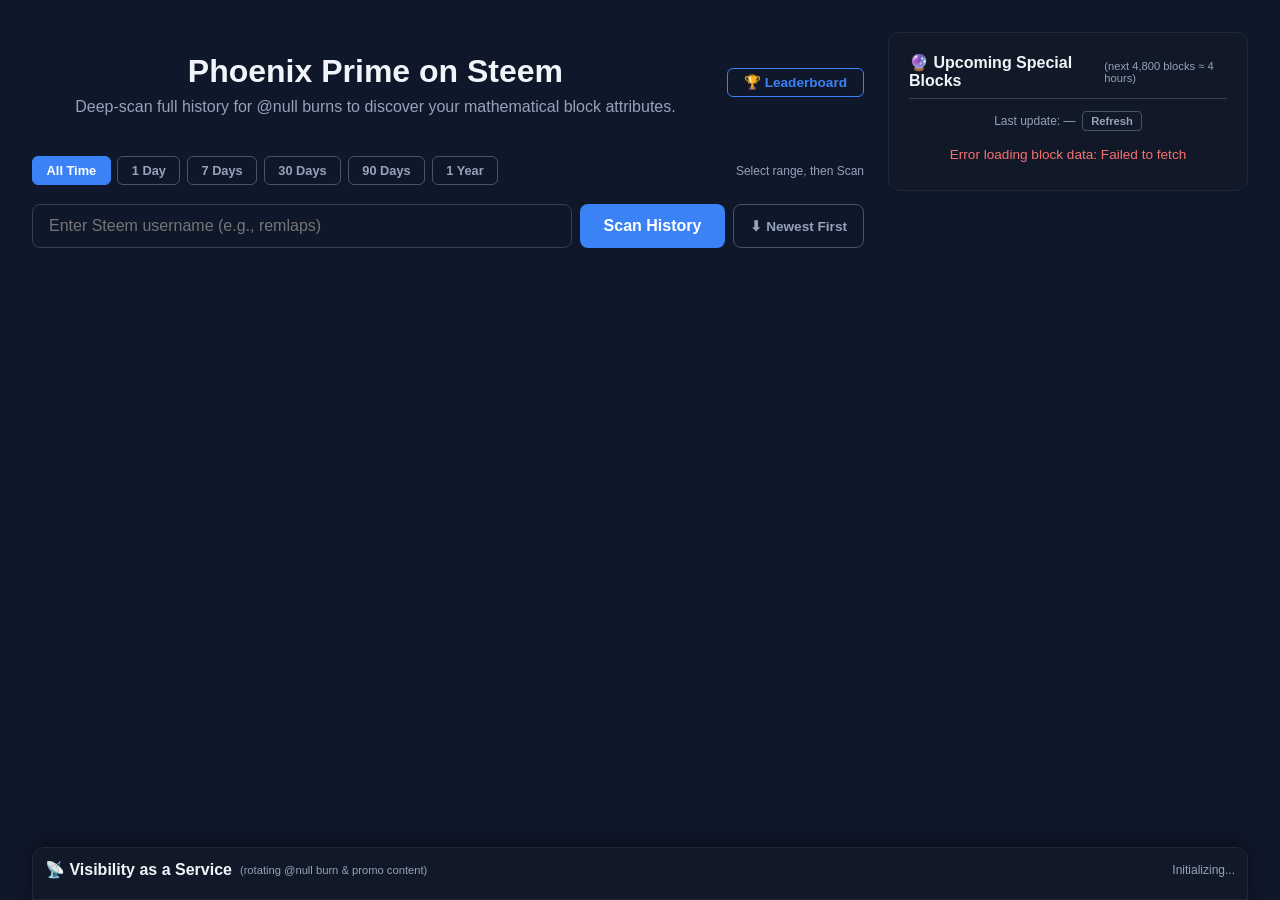
==== commit 98c55f41: "Move VAAS to fixed bottom bar, show post title for promos, adaptive polling - Move VAAS section to b" ====
--- a/index.html
+++ b/index.html
@@ -48,10 +48,10 @@
             --color-twin: #f0abfc; --bg-twin: #4a0e4e; --border-twin: #86198f;
         }
         * { box-sizing: border-box; }
-        body { font-family: -apple-system, BlinkMacSystemFont, "Segoe UI", Roboto, sans-serif; background-color: var(--bg-color); color: var(--text-main); margin: 0; padding: 2rem; display: flex; justify-content: center; }
+        body { font-family: -apple-system, BlinkMacSystemFont, "Segoe UI", Roboto, sans-serif; background-color: var(--bg-color); color: var(--text-main); margin: 0; padding: 2rem 2rem 250px 2rem; display: flex; justify-content: center; }
         .app-layout { display: flex; gap: 1.5rem; max-width: 1400px; width: 100%; align-items: flex-start; }
         .main-content { flex: 1; min-width: 0; }
-        .sidebar { width: 360px; flex-shrink: 0; position: sticky; top: 2rem; max-height: calc(100vh - 4rem); overflow-y: auto; }
+        .sidebar { width: 360px; flex-shrink: 0; position: sticky; top: 2rem; max-height: calc(100vh - 2rem - 250px); overflow-y: auto; }
         .container { max-width: 1000px; width: 100%; }
         header { text-align: center; margin-bottom: 1.5rem; }
         h1 { margin-bottom: 0.5rem; color: #f1f5f9; }
@@ -167,34 +167,8 @@
             .app-layout { flex-direction: column; }
             .sidebar { width: 100%; position: static; max-height: none; }
         }
-        /* ============ VAAS (Visibility as a Service) Styles ============ */
-        .vaas-section { background-color: #111827; border: 1px solid #1f2937; border-radius: 0.75rem; padding: 1.25rem; margin-bottom: 1.5rem; }
-        .vaas-header { display: flex; justify-content: space-between; align-items: center; margin-bottom: 0.75rem; flex-wrap: wrap; gap: 0.5rem; }
-        .vaas-title { font-size: 1rem; font-weight: 700; color: #f1f5f9; display: flex; align-items: center; gap: 0.5rem; }
-        .vaas-title .small { font-size: 0.7rem; font-weight: 400; color: var(--text-muted); }
-        .vaas-status { font-size: 0.75rem; color: var(--text-muted); }
-        .vaas-holder { border-radius: 0.5rem; padding: 1rem; min-height: 120px; display: flex; flex-direction: column; gap: 0.5rem; border: 2px solid #334155; background-color: var(--card-bg); position: relative; overflow: hidden; }
-        .vaas-holder.hidden { display: none; }
-        .vaas-heading { font-size: 0.95rem; font-weight: 700; color: #f8fafc; }
-        .vaas-scroll-wrap { overflow: hidden; white-space: nowrap; position: relative; }
-        .vaas-scroll-text { display: inline-block; white-space: nowrap; padding-left: 100%; animation: vaas-scroll 20s linear infinite; }
-        .vaas-scroll-text.paused { animation-play-state: paused; }
-        @keyframes vaas-scroll { 0% { transform: translateX(0); } 100% { transform: translateX(-100%); } }
-        .vaas-details { display: flex; flex-wrap: wrap; gap: 0.75rem; font-size: 0.8rem; color: var(--text-muted); }
-        .vaas-details span { white-space: nowrap; }
-        .vaas-details strong { color: var(--text-main); font-weight: 600; }
-        .vaas-link { font-size: 0.8rem; color: var(--accent); text-decoration: none; font-weight: 600; }
-        .vaas-link:hover { text-decoration: underline; }
-        .vaas-suggest-btn { align-self: flex-start; padding: 0.4rem 1rem; font-size: 0.8rem; background-color: transparent; border: 1px solid var(--accent); color: var(--accent); border-radius: 0.375rem; cursor: pointer; font-weight: 600; }
-        .vaas-suggest-btn:hover { background-color: var(--accent); color: white; }
-        .vaas-suggest-btn.hidden { display: none; }
-        .vaas-vote-table { margin-top: 0.75rem; width: 100%; border-collapse: collapse; font-size: 0.8rem; }
-        .vaas-vote-table th, .vaas-vote-table td { padding: 0.35rem 0.5rem; border: 1px solid #334155; text-align: center; }
-        .vaas-vote-table th { background-color: #1e293b; color: var(--text-muted); font-weight: 700; }
-        .vaas-vote-table td { color: var(--text-main); }
-        .vaas-vote-table.hidden { display: none; }
-        .vaas-empty { color: var(--text-muted); font-style: italic; font-size: 0.85rem; text-align: center; padding: 1rem 0; }
     </style>
+    <link rel="stylesheet" href="vaas.css">
 </head>
 <body>
 <div class="app-layout">
@@ -209,33 +183,6 @@
                     <a href="leaderboard.html" style="color:var(--accent);text-decoration:none;font-size:0.85rem;font-weight:600;padding:0.35rem 1rem;border-radius:0.375rem;border:1px solid var(--accent);white-space:nowrap;transition:all 0.15s;" onmouseover="this.style.background='var(--accent)';this.style.color='white';" onmouseout="this.style.background='transparent';this.style.color='var(--accent)';">🏆 Leaderboard</a>
                 </div>
             </header>
-            <!-- ============ VAAS (Visibility as a Service) Section ============ -->
-            <div class="vaas-section" id="vaas-section">
-                <div class="vaas-header">
-                    <div class="vaas-title">📡 Visibility as a Service <span class="small">(rotating @null burn & promo content)</span></div>
-                    <div class="vaas-status" id="vaas-status">Initializing...</div>
-                </div>
-                <!-- Beneficiary post holder (type 0) -->
-                <div class="vaas-holder hidden" id="vaas-ben-holder">
-                    <div class="vaas-heading" id="vaas-ben-heading"></div>
-                    <div class="vaas-scroll-wrap"><span class="vaas-scroll-text" id="vaas-ben-scroll"></span></div>
-                    <div class="vaas-details" id="vaas-ben-details"></div>
-                    <a class="vaas-link" id="vaas-ben-link" href="#" target="_blank" rel="noopener noreferrer">View on Steem →</a>
-                    <button class="vaas-suggest-btn hidden" id="vaas-suggest-btn" onclick="toggleVoteTable()">💡 Suggest Vote</button>
-                    <table class="vaas-vote-table hidden" id="vaas-vote-table">
-                        <thead><tr><th>Votes/Day</th><th>Suggested %</th></tr></thead>
-                        <tbody id="vaas-vote-body"></tbody>
-                    </table>
-                </div>
-                <!-- Promo memo holder (types 1 & 2) -->
-                <div class="vaas-holder hidden" id="vaas-promo-holder">
-                    <div class="vaas-heading" id="vaas-promo-heading"></div>
-                    <div class="vaas-scroll-wrap"><span class="vaas-scroll-text" id="vaas-promo-scroll"></span></div>
-                    <div class="vaas-details" id="vaas-promo-details"></div>
-                    <a class="vaas-link" id="vaas-promo-link" href="#" target="_blank" rel="noopener noreferrer">Open →</a>
-                </div>
-                <div class="vaas-empty hidden" id="vaas-empty">No VAAS content available yet — waiting for @null beneficiary posts or promo transfers...</div>
-            </div>
             <!-- Time Range Filter Buttons (visible before scan; sets the API query window) -->
             <div class="filter-bar" id="filter-bar">
                 <button class="filter-btn active" data-days="0" onclick="setTimeRange(0)">All Time</button>
@@ -323,6 +270,32 @@
     </div>
 </div>
 
+<!-- ============ VAAS (Visibility as a Service) Section ============ -->
+<div class="vaas-section" id="vaas-section">
+    <div class="vaas-header">
+        <div class="vaas-title">📡 Visibility as a Service <span class="small">(rotating @null burn & promo content)</span></div>
+        <div class="vaas-status" id="vaas-status">Initializing...</div>
+    </div>
+    <!-- Beneficiary post holder (type 0) -->
+    <div class="vaas-holder hidden" id="vaas-ben-holder">
+        <div style="display:flex;justify-content:space-between;align-items:center;gap:0.5rem;">
+            <div class="vaas-heading" id="vaas-ben-heading"></div>
+            <a class="vaas-link" id="vaas-ben-link" href="#" target="_blank" rel="noopener noreferrer">View on Steem →</a>
+        </div>
+        <div class="vaas-scroll-wrap"><span class="vaas-scroll-text" id="vaas-ben-scroll"></span></div>
+        <div class="vaas-details" id="vaas-ben-details"></div>
+    </div>
+    <!-- Promo memo holder (types 1 & 2) -->
+    <div class="vaas-holder hidden" id="vaas-promo-holder">
+        <div style="display:flex;justify-content:space-between;align-items:center;gap:0.5rem;">
+            <div class="vaas-heading" id="vaas-promo-heading"></div>
+            <a class="vaas-link" id="vaas-promo-link" href="#" target="_blank" rel="noopener noreferrer">Open →</a>
+        </div>
+        <div class="vaas-scroll-wrap"><span class="vaas-scroll-text" id="vaas-promo-scroll"></span></div>
+        <div class="vaas-details" id="vaas-promo-details"></div>
+    </div>
+</div>
+
 <script>
     let hideZeroEntries = false;
     // Stored data for filtering
@@ -375,7 +348,7 @@
     function hasUnorderedStraight7(str){return hasUnorderedStraight(str,7)}
     function hasUnorderedStraight8(str){return hasUnorderedStraight(str,8)}
     function hasUnorderedStraight9(str){return hasUnorderedStraight(str,9)}
-    function isFullHouse(str){const counts={};for(let char of str){counts[char]=(counts[char]||0)+1}const vals=Object.values(counts).sort((a,b)=>b-a);if(vals.length>=2){const a=vals[0],b=vals[1];if(a===3&&b===2)return true}return false}
+    function isFullHouse(str){const counts={};for(let char of str){counts[char]=(counts[char]||0)+1}const vals=Object.values(counts).sort((a,b)=>b-a);if(vals.length>=2){const a=vals[0],b=vals[1];if(a>=3&&b>=2)return true}return false}
     function isExtendedFullHouse(str){const counts={};for(let char of str){counts[char]=(counts[char]||0)+1}const vals=Object.values(counts).sort((a,b)=>b-a);if(vals.length>=2){const a=vals[0],b=vals[1];if(a>=4&&b>=3)return true;if(a>=5&&b>=4)return true}return false}
     function isFullHouse54(str){const counts={};for(let char of str){counts[char]=(counts[char]||0)+1}const vals=Object.values(counts).sort((a,b)=>b-a);if(vals.length>=2){const a=vals[0],b=vals[1];if(a>=5&&b>=4)return true;if(a>=6&&b>=5)return true}return false}
     const sleep=ms=>new Promise(r=>setTimeout(r,ms));
@@ -888,647 +861,11 @@
         }
     }
 
-    // ============================================================
-    //  VAAS (Visibility as a Service) — Selection & Display Logic
-    //  Implements VAAS_SELECTION_LOGIC.md
-    // ============================================================
-    const VAAS_CONFIG = {
-        VAAS_INTERVAL: 30,          // blocks between content refresh
-        HALFLIFE_BLOCKS: 1200,      // weight halves this often (~1 hour)
-        MAXLIFE_BLOCKS: 28800,      // item expiry (~1 day)
-        MINREP: 45.0,
-        MIN_FOLLOWERS: 20,
-        MIN_MED_FOLLOWER_REP: 35.0,
-        NODE_URL: 'https://api.steemit.com',
-        URL_LEFT: 'https://steemit.com'
-    };
-
-    // In-memory pools
-    let vaasPostPool = [];   // Pool A — null-beneficiary posts
-    let vaasMemoPool = [];   // Pool B — promo/vanity transfers
-    let vaasChangePost = true;
-    let vaasLastBlockChecked = 0;
-    let vaasSteemPerSbd = 7.5;  // fallback; updated from feed history
-    let vaasCurrentBlock = 0;
-    let vaasPolling = false;
-    let vaasVoteIndex = 0;
-    // Author-data cache to limit API calls
-    const vaasAuthorCache = {};
-
-    // ---------- Heat-scale color table (§9.1) ----------
-    const VAAS_COLORS = [
-        'rgb(255,100,0)',   // 0-1 cool
-        'rgb(255,100,0)',
-        'rgb(255,128,64)',  // 2-4 warm
-        'rgb(255,128,64)',
-        'rgb(255,128,64)',
-        'rgb(253,152,0)',   // 5-7 warmer
-        'rgb(253,152,0)',
-        'rgb(253,152,0)',
-        'rgb(0,253,228)',   // 8-9 hot
-        'rgb(0,253,228)',
-        'rgb(50,132,255)'   // 10 hottest
-    ];
-
-    function vaasHeatColor(colorIndex) {
-        if (colorIndex < 0 || colorIndex > 10) return 'black';
-        return VAAS_COLORS[colorIndex];
-    }
-
-    function vaasHeatAlpha(colorIndex) {
-        // Per spec: 0.5 for all indices except 8-9 which use 0.25
-        return (colorIndex === 8 || colorIndex === 9) ? 0.25 : 0.5;
-    }
-
-    function vaasStrokeWidth(colorIndex) {
-        return 2 + Math.floor((1 + colorIndex) / 2);
-    }
-
-    // ---------- repLog10 (§11.2) ----------
-    function vaasRepLog10(repStr) {
-        if (repStr === '0') return 25.0;
-        let sign = 1;
-        let s = String(repStr);
-        if (s.startsWith('-')) { sign = -1; s = s.substring(1); }
-        const leadingDigits = parseInt(s.substring(0, Math.min(4, s.length)), 10);
-        let log = Math.log10(leadingDigits) + 0.00000001;
-        const n = s.length - 1;
-        const logValue = n + (log - Math.floor(log));
-        let out = Math.max(logValue - 9, 0) * sign;
-        out = out * 9 + 25;
-        return Math.round(out * 100) / 100;  // HALF_UP, 2 decimals
-    }
-
-    // ---------- Median helper ----------
-    function vaasMedian(arr) {
-        if (!arr || arr.length === 0) return 24.99;  // deliberately below 25 threshold
-        const sorted = arr.slice().sort((a, b) => a - b);
-        const mid = Math.floor(sorted.length / 2);
-        if (sorted.length % 2 === 1) return sorted[mid];
-        return (sorted[mid - 1] + sorted[mid]) / 2;
-    }
-
-    // ---------- Steem path / URL extraction (§3.2) ----------
-    function vaasExtractSteemPath(memo) {
-        // Formats: /tag/@author/rest, /@author/rest, https://website/tag/@author/rest,
-        //          https://website/@author/rest, @author/rest
-        const patterns = [
-            /(?:https?:\/\/[^\s\/]+\/)?(?:[^\s\/]+\/)?@([a-z0-9.-]+)\/([^\s]+)/i,
-            /(?:https?:\/\/[^\s\/]+\/)?@([a-z0-9.-]+)\/([^\s]+)/i,
-            /@([a-z0-9.-]+)\/([^\s]+)/i
-        ];
-        for (const re of patterns) {
-            const m = memo.match(re);
-            if (m) {
-                // Strip leading website portion if present
-                let path = m[0];
-                const hostMatch = path.match(/^https?:\/\/[^\s\/]+/i);
-                if (hostMatch) path = path.substring(hostMatch[0].length);
-                if (!path.startsWith('/')) path = '/' + path;
-                return path;
-            }
-        }
-        return null;
-    }
-
-    function vaasExtractURL(memo) {
-        const re = /(?:https?|ftp):\/\/[^\s]+/i;
-        const m = memo.match(re);
-        return m ? m[0] : null;
-    }
-
-    function vaasParseSteemPath(path) {
-        // path like "/tag/@author/permlink" or "/@author/permlink"
-        const m = path.match(/@([a-z0-9.-]+)\/([^\s]+)/i);
-        if (!m) return null;
-        return { author: m[1], permlink: m[2] };
-    }
-
-    // ---------- Age decay (§5) ----------
-    function vaasAdjustedNullBenWeight(post, currentBlock) {
-        let adjusted = post.nullBenWeight;
-        let timeFactor = currentBlock - post.blockNumber;
-        while (timeFactor > VAAS_CONFIG.HALFLIFE_BLOCKS) {
-            timeFactor -= VAAS_CONFIG.HALFLIFE_BLOCKS;
-            adjusted = Math.floor(adjusted / 2);  // integer division
-        }
-        return adjusted;
-    }
-
-    function vaasAdjustedPromoWeight(memo, currentBlock) {
-        let adjusted = memo.xferNormal;
-        let timeFactor = currentBlock - memo.blockNumber;
-        while (timeFactor > VAAS_CONFIG.HALFLIFE_BLOCKS) {
-            timeFactor -= VAAS_CONFIG.HALFLIFE_BLOCKS;
-            adjusted = adjusted / 2.0;  // floating-point division
-        }
-        return adjusted;
-    }
-
-    // ---------- Expiry trimming (§5.3) ----------
-    function vaasTrimPosts() {
-        vaasPostPool = vaasPostPool.filter(p => (vaasCurrentBlock - p.blockNumber) <= VAAS_CONFIG.MAXLIFE_BLOCKS);
-    }
-
-    function vaasTrimMemos() {
-        vaasMemoPool = vaasMemoPool.filter(m => (vaasCurrentBlock - m.blockNumber) <= VAAS_CONFIG.MAXLIFE_BLOCKS);
-    }
-
-    // ---------- Weighted random selection (§8) ----------
-    function vaasGetRandomPost() {
-        if (vaasPostPool.length === 0) return null;
-        let totalWeight = 0;
-        for (const post of vaasPostPool) {
-            totalWeight += vaasAdjustedNullBenWeight(post, vaasCurrentBlock);
-        }
-        let randomValue = Math.floor(Math.random() * (totalWeight + 1));  // [0, totalWeight]
-        let postIndex = 0;
-        while (randomValue > 0 && postIndex < vaasPostPool.length) {
-            const post = vaasPostPool[postIndex];
-            postIndex += 1;
-            randomValue -= vaasAdjustedNullBenWeight(post, vaasCurrentBlock);
-        }
-        return vaasPostPool[postIndex - 1];
-    }
-
-    function vaasGetRandomMemo() {
-        if (vaasMemoPool.length === 0) return null;
-        let totalWeight = 0.0;
-        for (const memo of vaasMemoPool) {
-            totalWeight += vaasAdjustedPromoWeight(memo, vaasCurrentBlock);
-        }
-        let randomValue = Math.random() * totalWeight;  // [0, totalWeight)
-        let memoIndex = 0;
-        while (randomValue > 0.0 && memoIndex < vaasMemoPool.length) {
-            const memo = vaasMemoPool[memoIndex];
-            memoIndex += 1;
-            randomValue -= vaasAdjustedPromoWeight(memo, vaasCurrentBlock);
-        }
-        return vaasMemoPool[memoIndex - 1];
-    }
-
-    // ---------- Type selection (§6) ----------
-    function vaasSelectType() {
-        const numTypes = 3;
-        let vaasType = Math.floor(Math.random() * numTypes);  // 0, 1, or 2
-        let checkType = vaasType;
-        for (let lcv = 0; lcv < numTypes; lcv++) {
-            if (checkType === 0) {
-                if (vaasPostPool.length !== 0) return checkType;
-                checkType = checkType + 1;
-            } else if (checkType === 1 || checkType === 2) {
-                if (vaasMemoPool.length !== 0) return checkType;
-                checkType = checkType + 1;
-            }
-            if (checkType === numTypes) checkType = 0;  // wrap around
-        }
-        return vaasType;  // all pools empty; caller handles
-    }
-
-    // ---------- API helpers ----------
-    async function vaasRpc(method, params) {
-        const resp = await fetch(VAAS_CONFIG.NODE_URL, {
-            method: 'POST',
-            headers: { 'Content-Type': 'application/json' },
-            body: JSON.stringify({ jsonrpc: '2.0', method, params, id: 1 })
-        });
-        const data = await resp.json();
-        if (data && data.error) throw new Error(data.error.message || 'RPC error');
-        return data && data.result;
-    }
-
-    async function vaasFetchAuthorData(author) {
-        if (vaasAuthorCache[author]) return vaasAuthorCache[author];
-        const result = { reputation: 0, followers: 0, medianRep: 24.99 };
-        try {
-            // Reputation
-            const repRes = await vaasRpc('condenser_api.get_account_reputations', [author, 1]);
-            if (repRes && repRes.length > 0 && repRes[0].reputation) {
-                result.reputation = vaasRepLog10(repRes[0].reputation);
-            }
-            // Follower count
-            const folRes = await vaasRpc('follow_api.get_follow_count', [author]);
-            if (folRes && folRes.follower_count) {
-                result.followers = folRes.follower_count;
-            }
-            // Median follower reputation (paginated, capped)
-            const reps = [];
-            let start = null;
-            for (let page = 0; page < 5; page++) {  // cap at 5 pages (5000 followers)
-                const params = { account: author, start, type: 'blog', limit: 1000 };
-                const fol = await vaasRpc('follow_api.get_followers', params);
-                if (!fol || fol.length === 0) break;
-                for (const f of fol) {
-                    if (typeof f.reputation !== 'undefined') reps.push(parseInt(f.reputation, 10));
-                }
-                start = fol[fol.length - 1].follower;
-                if (fol.length < 1000) break;
-            }
-            result.medianRep = vaasMedian(reps);
-        } catch (e) {
-            console.error('VAAS author data error:', e);
-        }
-        vaasAuthorCache[author] = result;
-        return result;
-    }
-
-    async function vaasFetchPostMetadata(author, permlink) {
-        let post = null;
-        for (let attempt = 0; attempt < 5; attempt++) {  // 5 retries
-            try {
-                post = await vaasRpc('condenser_api.get_content', [author, permlink]);
-                if (post) break;
-            } catch (e) { /* retry */ }
-            await sleep(300);
-        }
-        if (!post) return null;
-        const payoutMatch = String(post.pending_payout_value || '0').match(/^([\d.]+)/);
-        return {
-            title: post.title || '',
-            pendingPayout: payoutMatch ? parseFloat(payoutMatch[1]) : 0,
-            netVotes: parseInt(post.net_votes, 10) || 0,
-            url: post.url || `/${author}/${permlink}`
-        };
-    }
-
-    async function vaasFetchFeedHistory() {
-        try {
-            const res = await vaasRpc('condenser_api.get_feed_history', []);
-            if (res && res.price_history && res.price_history.length > 0) {
-                const ratios = [];
-                for (const entry of res.price_history) {
-                    const q = String(entry.quote || '').match(/^([\d.]+)/);
-                    const b = String(entry.base || '').match(/^([\d.]+)/);
-                    if (q && b && parseFloat(b[1]) > 0) {
-                        ratios.push(parseFloat(q[1]) / parseFloat(b[1]));
-                    }
-                }
-                if (ratios.length > 0) vaasSteemPerSbd = vaasMedian(ratios);
-            }
-        } catch (e) { /* keep fallback */ }
-    }
-
-    // ---------- Pool building (§3) ----------
-    async function vaasProcessBlockOps(ops, blockNum) {
-        for (const opEntry of ops) {
-            const opTuple = opEntry && opEntry.op;
-            if (!Array.isArray(opTuple) || opTuple.length < 2) continue;
-            const opName = opTuple[0];
-            const opData = opTuple[1];
-            if (!opData) continue;
-
-            if (opName === 'comment_options') {
-                // Pool A — null beneficiary detection
-                const extensions = opData.extensions;
-                if (!Array.isArray(extensions)) continue;
-                let nullWeight = -1;
-                for (const ext of extensions) {
-                    if (!Array.isArray(ext) || ext.length < 2) continue;
-                    const val = ext[1];
-                    if (val && Array.isArray(val.beneficiaries)) {
-                        for (const ben of val.beneficiaries) {
-                            if (ben && ben.account === 'null') {
-                                nullWeight = parseInt(ben.weight, 10) || 0;
-                            }
-                        }
-                    }
-                }
-                if (nullWeight === -1) continue;
-                // Quality gates
-                const authorData = await vaasFetchAuthorData(opData.author);
-                if (authorData.reputation <= VAAS_CONFIG.MINREP) continue;
-                if (authorData.followers <= VAAS_CONFIG.MIN_FOLLOWERS) continue;
-                if (authorData.medianRep <= VAAS_CONFIG.MIN_MED_FOLLOWER_REP) continue;
-                vaasPostPool.push({
-                    author: opData.author,
-                    permlink: opData.permlink,
-                    nullBenWeight: nullWeight,
-                    blockNumber: blockNum
-                });
-            } else if (opName === 'transfer') {
-                // Pool B — promo/vanity transfers to null with non-blank memo
-                if (opData.to !== 'null') continue;
-                const memo = String(opData.memo || '').trim();
-                if (memo === '') continue;
-                const parts = String(opData.amount || '').split(' ');
-                const amount = parseFloat(parts[0]) || 0;
-                const type = parts[1] || 'STEEM';
-                let xferNormal = amount;
-                if (type === 'SBD') xferNormal = amount * vaasSteemPerSbd;
-                vaasMemoPool.push({
-                    xferFrom: opData.from,
-                    xferTo: 'null',
-                    xferMemo: memo,
-                    xferType: type,
-                    xferAmount: amount,
-                    xferNormal: xferNormal,
-                    blockNumber: blockNum,
-                    firstURL: vaasExtractURL(memo),
-                    firstSteemPath: vaasExtractSteemPath(memo)
-                });
-            }
-        }
-    }
-
-    // ---------- Display rendering ----------
-    function vaasSetScrollText(elId, text) {
-        const el = document.getElementById(elId);
-        if (el) {
-            el.textContent = text;
-            // Restart animation
-            el.style.animation = 'none';
-            void el.offsetWidth;
-            el.style.animation = '';
-        }
-    }
-
-    function vaasApplyBorder(holderId, colorIndex) {
-        const holder = document.getElementById(holderId);
-        if (!holder) return;
-        const color = vaasHeatColor(colorIndex);
-        const alpha = vaasHeatAlpha(colorIndex);
-        const width = vaasStrokeWidth(colorIndex);
-        holder.style.borderColor = color;
-        holder.style.borderWidth = width + 'px';
-        holder.style.boxShadow = `0 0 12px rgba(0,0,0,0.3)`;
-    }
-
-    function vaasShowEmpty() {
-        document.getElementById('vaas-ben-holder').classList.add('hidden');
-        document.getElementById('vaas-promo-holder').classList.add('hidden');
-        document.getElementById('vaas-suggest-btn').classList.add('hidden');
-        document.getElementById('vaas-vote-table').classList.add('hidden');
-        document.getElementById('vaas-empty').classList.remove('hidden');
-    }
-
-    function vaasShowBeneficiaryPost(post) {
-        const benHolder = document.getElementById('vaas-ben-holder');
-        const promoHolder = document.getElementById('vaas-promo-holder');
-        const empty = document.getElementById('vaas-empty');
-        empty.classList.add('hidden');
-        promoHolder.classList.add('hidden');
-        benHolder.classList.remove('hidden');
-        document.getElementById('vaas-suggest-btn').classList.remove('hidden');
-
-        const nullWeight = post.nullBenWeight / 100.0;
-        const colorIndex = Math.floor(nullWeight / 10);
-        vaasApplyBorder('vaas-ben-holder', colorIndex);
-
-        document.getElementById('vaas-ben-heading').textContent = `🔥 @null Beneficiary Post — ${nullWeight.toFixed(1)}% burn`;
-        vaasSetScrollText('vaas-ben-scroll', post.title || '(untitled)');
-
-        const details = document.getElementById('vaas-ben-details');
-        details.innerHTML = `
-            <span>Author: <strong>@${post.author}</strong></span>
-            <span>Rep: <strong>${post.authorReputation.toFixed(2)}</strong></span>
-            <span>Followers: <strong>${post.authorFollowers.toLocaleString()}</strong></span>
-            <span>Med Follower Rep: <strong>${post.medianRepOfFollowers.toFixed(2)}</strong></span>
-            <span>Payout: <strong>${post.pendingPayout.toFixed(3)} SBD</strong></span>
-            <span>Votes: <strong>${post.netVotes.toLocaleString()}</strong></span>
-        `;
-
-        const link = document.getElementById('vaas-ben-link');
-        link.href = VAAS_CONFIG.URL_LEFT + post.steemURL;
-        link.textContent = 'View on Steem →';
-
-        // Vote index (§10.1)
-        const medianFollowerRep = Math.round(post.medianRepOfFollowers);
-        vaasVoteIndex =
-            ((post.authorReputation - 25) / 75.0)
-            * (Math.log2(Math.max(1, post.authorFollowers)))
-            * ((medianFollowerRep - 25.0) / 75.0)
-            * ((1 + nullWeight) / 100);
-        vaasRenderVoteTable();
-    }
-
-    function vaasShowPromoMemo(memo) {
-        const benHolder = document.getElementById('vaas-ben-holder');
-        const promoHolder = document.getElementById('vaas-promo-holder');
-        const empty = document.getElementById('vaas-empty');
-        empty.classList.add('hidden');
-        benHolder.classList.add('hidden');
-        promoHolder.classList.remove('hidden');
-        document.getElementById('vaas-suggest-btn').classList.add('hidden');
-        document.getElementById('vaas-vote-table').classList.add('hidden');
-
-        // Total promo amount for the (from, memo) pair
-        let burnAmount = 0;
-        for (const m of vaasMemoPool) {
-            if (m.xferFrom === memo.xferFrom && m.xferMemo === memo.xferMemo) {
-                burnAmount += m.xferNormal;
-            }
-        }
-
-        // Heat color by burn amount (§9.2 step 4)
-        let colorIndex;
-        if (burnAmount < 0.001) colorIndex = 0;
-        else if (burnAmount < 0.1) colorIndex = 2;
-        else if (burnAmount < 10) colorIndex = 5;
-        else if (burnAmount < 100) colorIndex = 8;
-        else colorIndex = 10;
-        vaasApplyBorder('vaas-promo-holder', colorIndex);
-
-        const details = document.getElementById('vaas-promo-details');
-        const link = document.getElementById('vaas-promo-link');
-
-        if (memo.firstSteemPath) {
-            // Post promotion branch
-            const parsed = vaasParseSteemPath(memo.firstSteemPath);
-            if (parsed) {
-                document.getElementById('vaas-promo-heading').textContent = `📢 Promo: ${burnAmount.toFixed(3)} STEEM`;
-                vaasSetScrollText('vaas-promo-scroll', `@${parsed.author} — ${memo.xferMemo}`);
-                details.innerHTML = `
-                    <span>Author: <strong>@${parsed.author}</strong></span>
-                    <span>Rep: <strong>${memo.authorReputation ? memo.authorReputation.toFixed(2) : '—'}</strong></span>
-                    <span>Followers: <strong>${memo.authorFollowers ? memo.authorFollowers.toLocaleString() : '—'}</strong></span>
-                    <span>Med Follower Rep: <strong>${memo.medianRepOfFollowers ? memo.medianRepOfFollowers.toFixed(2) : '—'}</strong></span>
-                    <span>Payout: <strong>${memo.pendingPayout ? memo.pendingPayout.toFixed(3) : '—'} SBD</strong></span>
-                    <span>Votes: <strong>${memo.netVotes ? memo.netVotes.toLocaleString() : '—'}</strong></span>
-                `;
-                // Click-through uses the memo's extracted Steem path
-                let path = memo.firstSteemPath;
-                if (!path.startsWith('/')) path = '/' + path;
-                link.href = VAAS_CONFIG.URL_LEFT + path;
-                link.textContent = 'View Promoted Post →';
-                // Vote index (§10.2)
-                if (memo.authorReputation && memo.authorFollowers && memo.medianRepOfFollowers) {
-                    vaasVoteIndex =
-                        ((memo.authorReputation - 25) / 75.0)
-                        * (Math.log2(Math.max(1, memo.authorFollowers)))
-                        * ((memo.medianRepOfFollowers - 25.0) / 75.0)
-                        * Math.min(1, memo.xferNormal / 0.1);
-                } else {
-                    vaasVoteIndex = 0;
-                }
-            } else {
-                vaasShowVanity(memo, burnAmount, details, link);
-            }
-        } else {
-            vaasShowVanity(memo, burnAmount, details, link);
-        }
-    }
-
-    function vaasShowVanity(memo, burnAmount, details, link) {
-        document.getElementById('vaas-promo-heading').textContent = `💬 @${memo.xferFrom} says:`;
-        vaasSetScrollText('vaas-promo-scroll', memo.xferMemo);
-        details.innerHTML = `
-            <span>From: <strong>@${memo.xferFrom}</strong></span>
-            <span>Amount: <strong>${memo.xferAmount.toFixed(3)} ${memo.xferType}</strong></span>
-            <span>Normalized: <strong>${memo.xferNormal.toFixed(3)} STEEM</strong></span>
-            <span>Total Promo: <strong>${burnAmount.toFixed(3)} STEEM</strong></span>
-        `;
-        // Click-through priority: memo URL → sender profile
-        if (memo.firstURL) {
-            link.href = memo.firstURL;
-            link.textContent = 'Open URL →';
-        } else {
-            link.href = VAAS_CONFIG.URL_LEFT + '/@' + memo.xferFrom;
-            link.textContent = 'View Profile →';
-        }
-        vaasVoteIndex = 0;
-    }
-
-    // ---------- Vote table (§10.3) ----------
-    function vaasRenderVoteTable() {
-        const body = document.getElementById('vaas-vote-body');
-        const votesPerDay = [12, 24, 36, 48, 60, 72, 84, 96];
-        let html = '';
-        for (const vpd of votesPerDay) {
-            let suggestion = (vpd === 12) ? 100 : Math.round((2000.0 / vpd) * vaasVoteIndex);
-            suggestion = Math.max(0, Math.min(100, suggestion));
-            html += `<tr><td>${vpd}</td><td>${suggestion}%</td></tr>`;
-        }
-        body.innerHTML = html;
-    }
-
-    function toggleVoteTable() {
-        const table = document.getElementById('vaas-vote-table');
-        table.classList.toggle('hidden');
-    }
-
-    // ---------- Display cycle (§7) ----------
-    async function vaasHandleBeneficiaryPost() {
-        if (!vaasChangePost) return;
-        vaasChangePost = false;
-        const post = vaasGetRandomPost();
-        if (!post) {
-            document.getElementById('vaas-ben-holder').classList.add('hidden');
-            document.getElementById('vaas-suggest-btn').classList.add('hidden');
-            return;
-        }
-        // Fetch metadata
-        const meta = await vaasFetchPostMetadata(post.author, post.permlink);
-        if (!meta) return;
-        post.title = meta.title;
-        post.pendingPayout = meta.pendingPayout;
-        post.netVotes = meta.netVotes;
-        post.steemURL = meta.url;
-        const authorData = await vaasFetchAuthorData(post.author);
-        post.authorReputation = authorData.reputation;
-        post.authorFollowers = authorData.followers;
-        post.medianRepOfFollowers = authorData.medianRep;
-        vaasShowBeneficiaryPost(post);
-    }
-
-    async function vaasHandlePromoMemo() {
-        if (!vaasChangePost) return;
-        vaasChangePost = false;
-        document.getElementById('vaas-suggest-btn').classList.add('hidden');
-        document.getElementById('vaas-vote-table').classList.add('hidden');
-        if (vaasMemoPool.length === 0) return;
-        const memo = vaasGetRandomMemo();
-        if (!memo) return;
-        // If memo has a Steem path, fetch post metadata for display
-        if (memo.firstSteemPath) {
-            const parsed = vaasParseSteemPath(memo.firstSteemPath);
-            if (parsed) {
-                const meta = await vaasFetchPostMetadata(parsed.author, parsed.permlink);
-                if (meta) {
-                    memo.pendingPayout = meta.pendingPayout;
-                    memo.netVotes = meta.netVotes;
-                }
-                const authorData = await vaasFetchAuthorData(parsed.author);
-                memo.authorReputation = authorData.reputation;
-                memo.authorFollowers = authorData.followers;
-                memo.medianRepOfFollowers = authorData.medianRep;
-            }
-        }
-        vaasShowPromoMemo(memo);
-    }
-
-    async function vaasDisplayCycle() {
-        // Trim expired items
-        vaasTrimPosts();
-        vaasTrimMemos();
-
-        const vaasType = vaasSelectType();
-        if (vaasType === 0) {
-            await vaasHandleBeneficiaryPost();
-        } else if (vaasType === 1 || vaasType === 2) {
-            await vaasHandlePromoMemo();
-        } else {
-            vaasShowEmpty();
-        }
-
-        // Update status
-        const statusEl = document.getElementById('vaas-status');
-        if (statusEl) {
-            statusEl.textContent = `Block #${vaasCurrentBlock.toLocaleString()} | Posts: ${vaasPostPool.length} | Promos: ${vaasMemoPool.length}`;
-        }
-    }
-
-    // ---------- Blockchain polling ----------
-    async function vaasPollBlock() {
-        if (vaasPolling) return;
-        vaasPolling = true;
-        try {
-            const props = await vaasRpc('condenser_api.get_dynamic_global_properties', []);
-            if (!props || !props.last_irreversible_block_num) return;
-            const lastIrreversible = props.last_irreversible_block_num;
-            if (vaasLastBlockChecked === 0) {
-                vaasLastBlockChecked = lastIrreversible;
-                vaasCurrentBlock = lastIrreversible;
-                return;
-            }
-            if (vaasLastBlockChecked >= lastIrreversible) return;
-            const blockNum = vaasLastBlockChecked + 1;
-            const ops = await vaasRpc('condenser_api.get_ops_in_block', [blockNum, false]);
-            if (ops && Array.isArray(ops)) {
-                await vaasProcessBlockOps(ops, blockNum);
-            }
-            vaasLastBlockChecked = blockNum;
-            vaasCurrentBlock = blockNum;
-
-            // Display cycle (§7)
-            if (blockNum % VAAS_CONFIG.VAAS_INTERVAL === 1) {
-                await vaasDisplayCycle();
-            } else if (blockNum % VAAS_CONFIG.VAAS_INTERVAL === 2) {
-                vaasChangePost = true;  // re-arm the latch
-            }
-        } catch (e) {
-            console.error('VAAS poll error:', e);
-        } finally {
-            vaasPolling = false;
-        }
-    }
-
-    // ---------- VAAS init ----------
-    async function initVAAS() {
-        try {
-            await vaasFetchFeedHistory();
-            await vaasPollBlock();
-            setInterval(vaasPollBlock, 3000);  // ~1 block per 3s
-        } catch (e) {
-            console.error('VAAS init error:', e);
-            const statusEl = document.getElementById('vaas-status');
-            if (statusEl) statusEl.textContent = 'VAAS initialization failed.';
-        }
-    }
-
     window.addEventListener('DOMContentLoaded', () => {
         loadUpcomingBlocks();
-        initVAAS();
+        if (window.VAAS) window.VAAS.init();
     });
 </script>
+<script src="vaas.js"></script>
 </body>
-</html>+</html>
--- a/vaas.css
+++ b/vaas.css
@@ -0,0 +1,18 @@
+/* ============ VAAS (Visibility as a Service) Styles ============ */
+.vaas-section { background-color: #111827; border: 1px solid #1f2937; border-radius: 0.75rem 0.75rem 0 0; padding: 0.75rem; position: fixed; bottom: 0; left: 50%; transform: translateX(-50%); width: calc(100vw - 4rem); max-width: 1400px; z-index: 1000; box-shadow: 0 -4px 20px rgba(0,0,0,0.4); }
+.vaas-header { display: flex; justify-content: space-between; align-items: center; margin-bottom: 0.5rem; flex-wrap: wrap; gap: 0.5rem; }
+.vaas-title { font-size: 1rem; font-weight: 700; color: #f1f5f9; display: flex; align-items: center; gap: 0.5rem; }
+.vaas-title .small { font-size: 0.7rem; font-weight: 400; color: var(--text-muted); }
+.vaas-status { font-size: 0.75rem; color: var(--text-muted); }
+.vaas-holder { border-radius: 0.5rem; padding: 0.5rem; min-height: 60px; display: flex; flex-direction: column; gap: 0.25rem; border: 2px solid #334155; background-color: var(--card-bg); position: relative; overflow: hidden; }
+.vaas-holder.hidden { display: none; }
+.vaas-heading { font-size: 0.95rem; font-weight: 700; color: #f8fafc; }
+.vaas-scroll-wrap { overflow: hidden; white-space: nowrap; position: relative; }
+.vaas-scroll-text { display: inline-block; white-space: nowrap; padding-left: 100%; animation: vaas-scroll 20s linear infinite; }
+.vaas-scroll-text.paused { animation-play-state: paused; }
+@keyframes vaas-scroll { 0% { transform: translateX(0); } 100% { transform: translateX(-100%); } }
+.vaas-details { display: flex; flex-wrap: wrap; gap: 0.5rem; font-size: 0.8rem; color: var(--text-muted); }
+.vaas-details span { white-space: nowrap; }
+.vaas-details strong { color: var(--text-main); font-weight: 600; }
+.vaas-link { font-size: 0.8rem; color: var(--accent); text-decoration: none; font-weight: 600; white-space: nowrap; }
+.vaas-link:hover { text-decoration: underline; }
